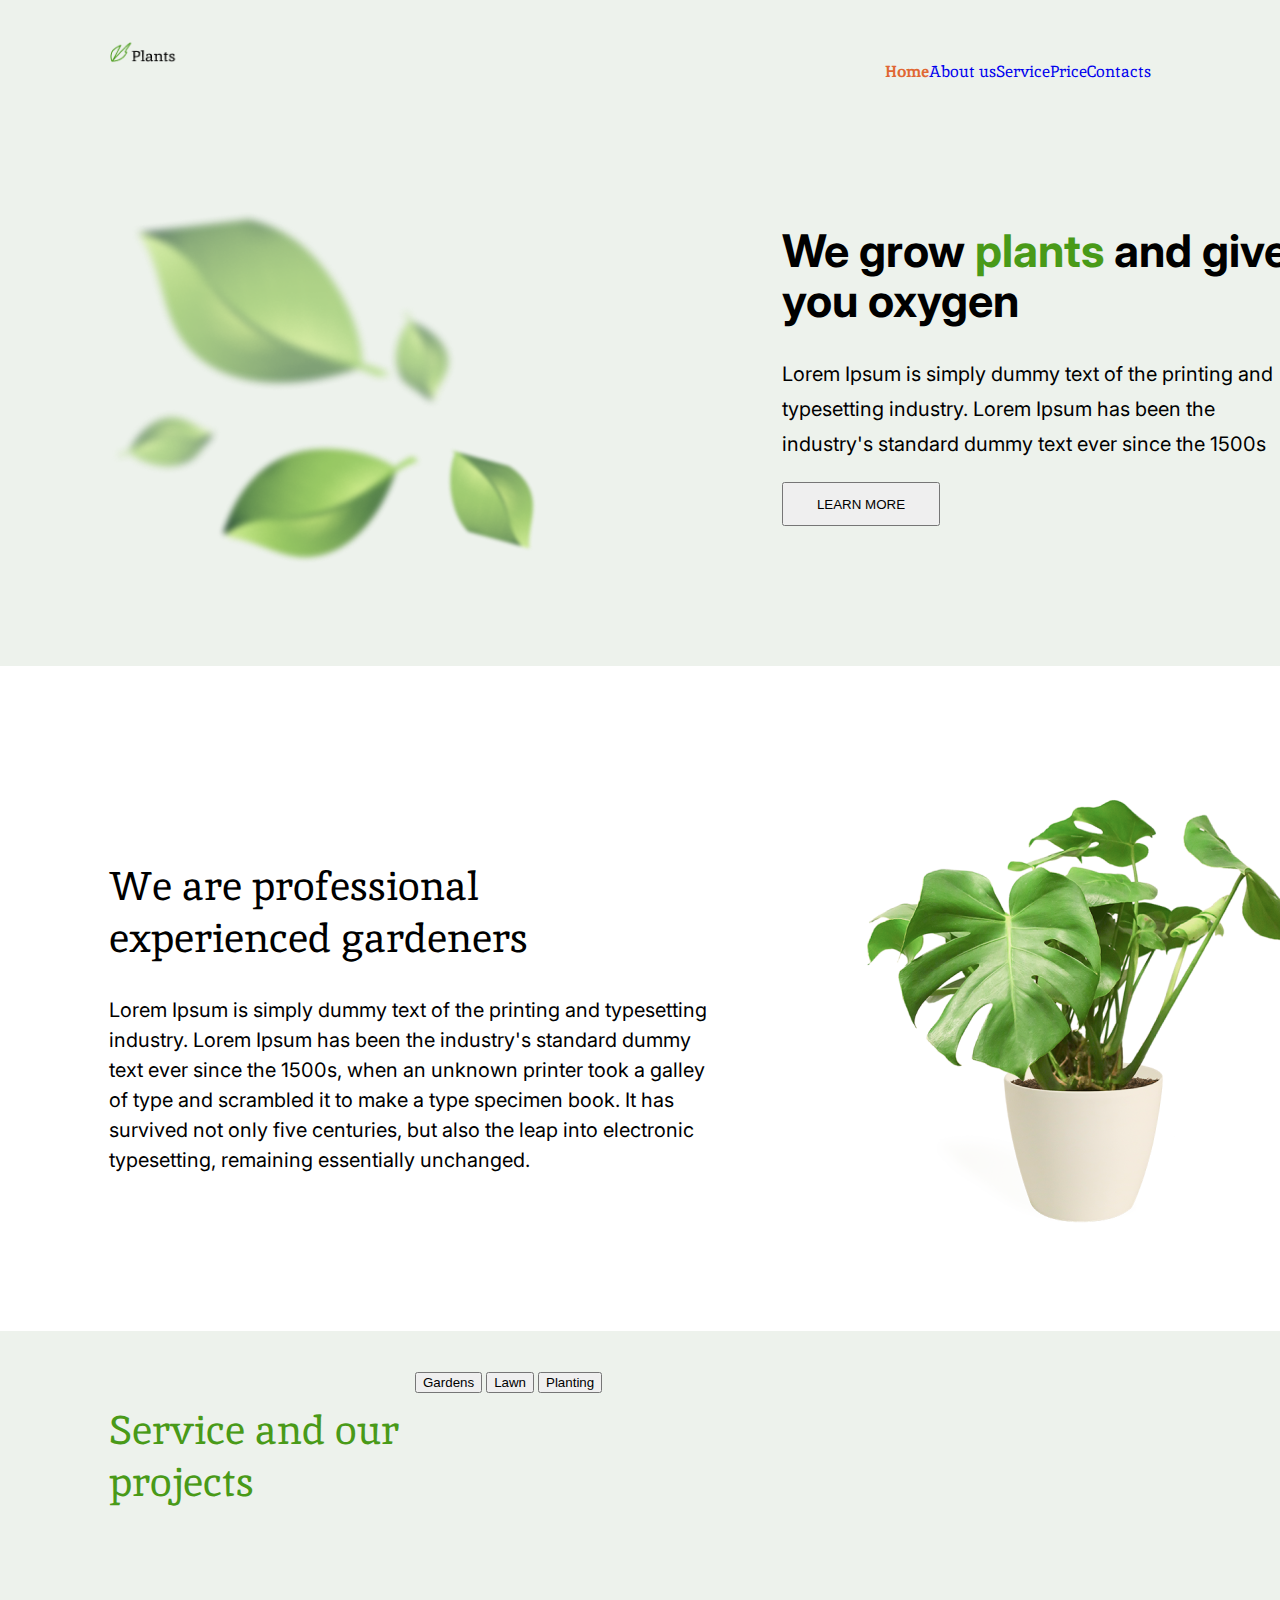
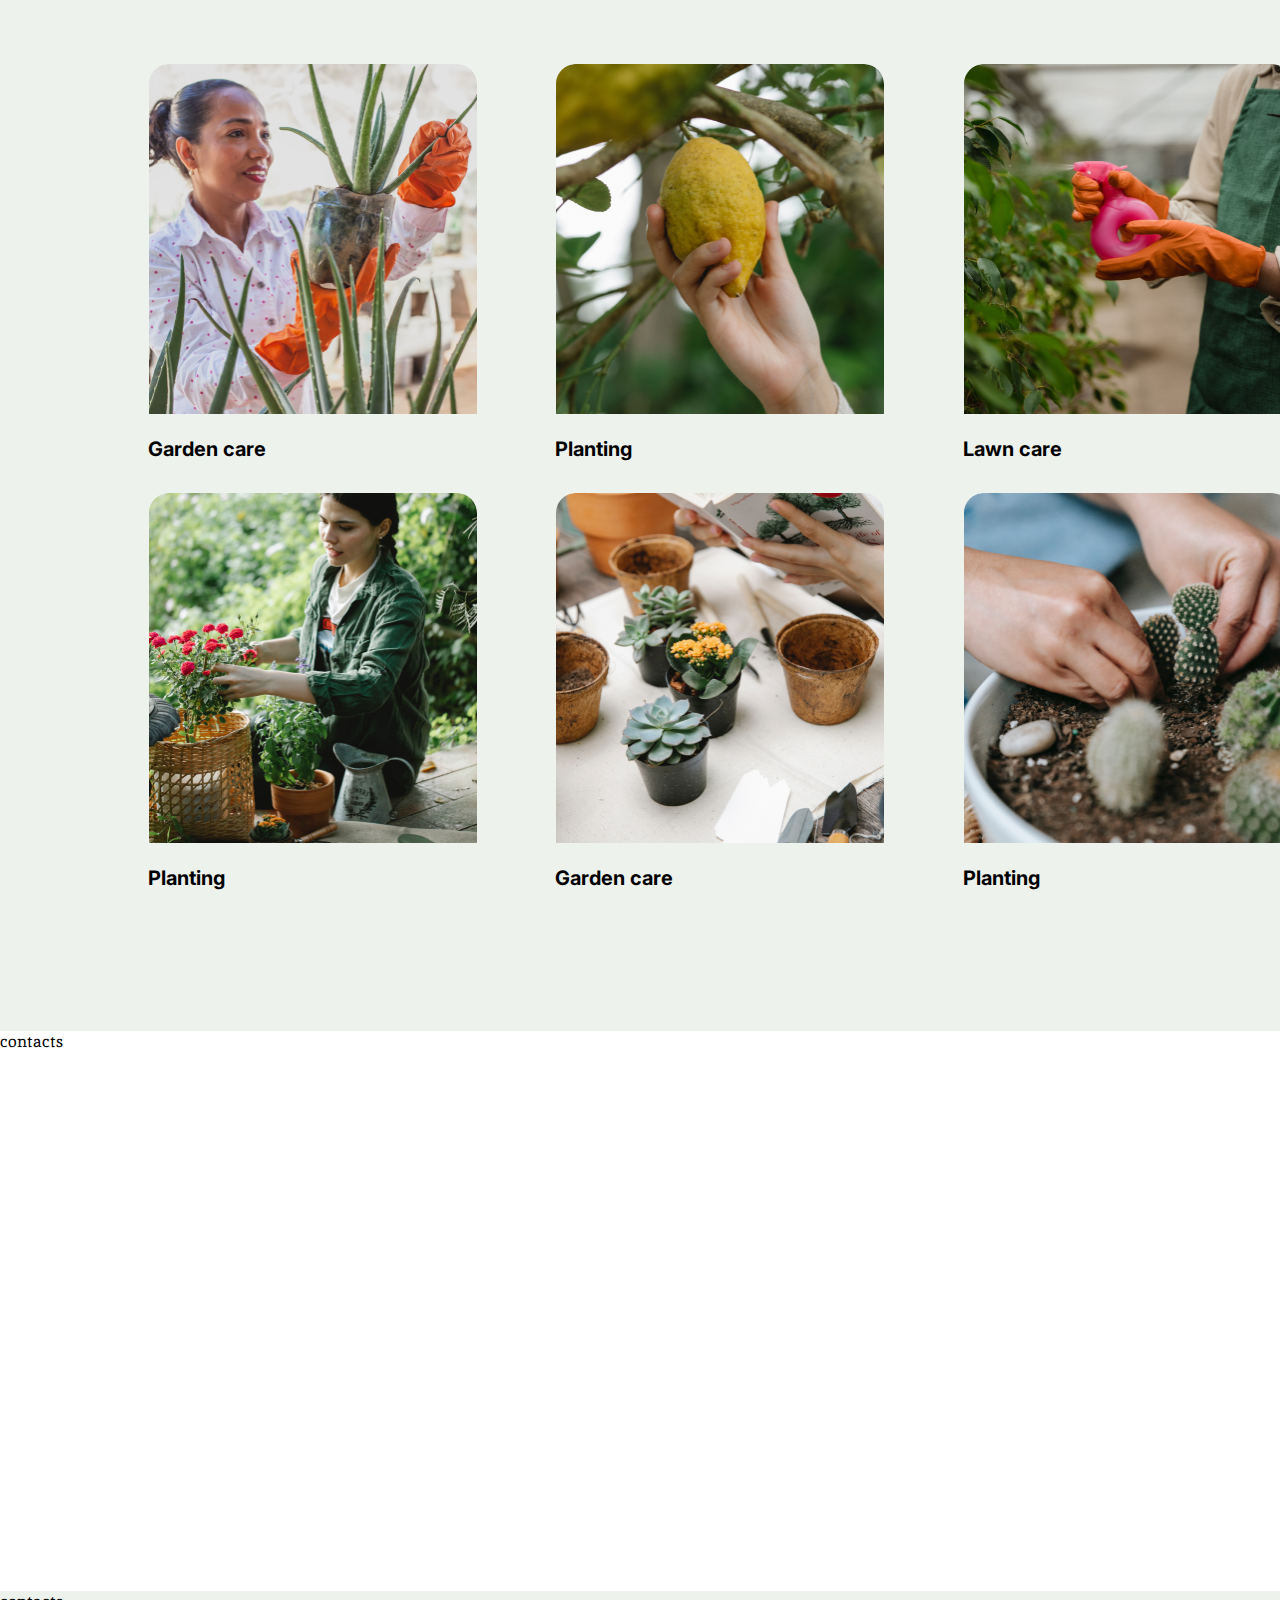
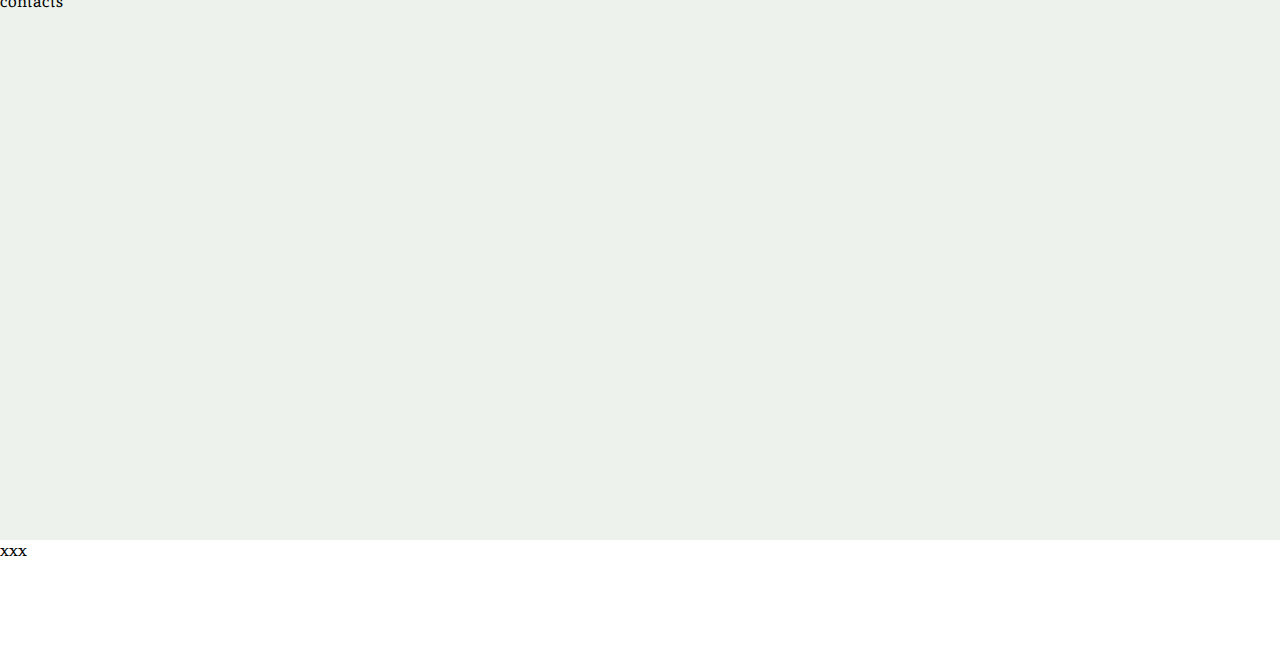
==== plants/index.html @ a38f8c38 "feat: nav-list, fix: about-text" ====
<!DOCTYPE html>
<html lang="en">
    <head>
        <meta charset="utf-8">
        <link rel="preconnect" href="https://fonts.googleapis.com">
        <link rel="preconnect" href="https://fonts.gstatic.com" crossorigin>
        <link href="https://fonts.googleapis.com/css2?family=Inika:wght@400;700&family=Inter:wght@100;400;700&display=swap" rel="stylesheet">
        <link rel="stylesheet" href="style.css" />
        <title>///</title>
    </head>
    <body>
            <header>
                <div class="navbar">
                    <img class="logo" src="img/logo.png">
                    <nav class="nav">
                        <ul class="nav-list">
                            <li class="nav-list-item"><a class="nav-link home" href="/">Home</a></li>
                            <li class="nav-list-item"><a class="nav-link" href="/">About us</a></li>
                            <li class="nav-list-item"><a class="nav-link" href="/">Service</a></li>
                            <li class="nav-list-item"><a class="nav-link" href="/">Price</a></li>
                            <li class="nav-list-item"><a class="nav-link" href="/">Contacts</a></li>
                        </ul>
                    </nav>
                </div>
            </header>
            <section class="welcome">
                <section class="welcome-inner-section">
                    <img class="leafs" src="img/leafs.png">
                    <section class="welcome-text-block">
                        <h1 class="welcome-title">We grow <span class="plants"> plants</span> and give you oxygen</h2>
                        <p class="welcome-text">Lorem Ipsum is simply dummy text of the printing and typesetting industry. 
                            Lorem Ipsum has been the industry's standard dummy text ever since the 1500s</p>
                        <button class="btn-learn-more">LEARN MORE</button>
                    </section>
                </section>
            </section>
            <section class="about">
                <section class="about-us-section">
                    <div class="about-us-text-section">
                        <h2 class="about-us-title">We are professional experienced gardeners</h2>
                        <p class="about-us-text">Lorem Ipsum is simply dummy text of the printing
                             and typesetting industry. Lorem Ipsum has been the industry's standard
                              dummy text ever since the 1500s, when an unknown printer took a galley
                               of type and scrambled it to make a type specimen book. It has survived
                                not only five centuries, but also the leap into electronic typesetting,
                                 remaining essentially unchanged. </p>
                    </div>
                    <img class="houseplant" src="img/houseplant.png">
                </section>
            </section>
            <section class="service">
                <div class="services-content">
                    <h2 class="services-title">Service and our projects</h2>
                    <div class="services-btns">
                        <button id="btn-garders">Gardens</button>
                        <button id="btn-lawn">Lawn</button>
                        <button id="btn-planting">Planting</button>

                    </div>
                </div>
                <div class="services">
                    <div class="service-item">
                        <img id="first" src="img/black-lady.png">
                        <h3 class="service-item-title">Garden care</h3>
                    </div>
                    <div class="service-item">
                        <img id="second" src="img/lemon.png">
                        <h3 class="service-item-title">Planting</h3>
                    </div>
                    <div class="service-item">
                        <img id="third" src="img/gloves.png">
                        <h3 class="service-item-title">Lawn care</h3>
                    </div>
                    <div class="service-item">
                        <img id="forth" src="img/green-shirt.png">
                        <h3 class="service-item-title">Planting</h3>
                    </div>
                    <div class="service-item">
                        <img id="fifth" src="img/pots.png">
                        <h3 class="service-item-title">Garden care</h3>
                    </div>
                    <div class="service-item">
                        <img id="sixth" src="img/arms.png">
                        <h3 class="service-item-title">Planting</h3>
                    </div>
                </div>
            </section>
            <section class="prices">
                contacts
            </section>
            <section class="contacts">
                contacts
            </section>
           
        <footer>xxx</footer>
    </body>
</html>
---- plants/style.css ----
html {
    font-family: Inika, Inter;
}

:root  {
    --green: #499A18;
    --orange: #E06733;
    --light-gray: #717171;
    --dark-grey: #636060;
    --Bg-section: #EDF2EC;
    --links-nav: #010201;
}

body {
    width: 1440px;
    height: 3870px;
    margin: auto;
    display: flex;
    flex-direction: column;
    
}

header {
    left: 0px;
    top: 0px;
    background-color: var(--Bg-section);
    
}

.navbar {
    width: 1220px;
    height: 50px;
    padding: 42px 110px;
    display: flex;
    justify-content: space-between;
}

.nav {
    width: 452px;
    height: 50px;
    display: flex;
    justify-content: space-between;
    margin: 0;
    padding: 0;;

}

.nav-list {
    list-style: none;
    display: inline-flex;
    justify-content: space-between;
    padding: 5px;
    margin: 2px;
    margin-block-start: 0px;
    margin-block-end: 0px;
}

.nav-list-item {
    display: inline;
}

.nav-link {
    font-family: 'Inika';
    font-style: normal;
    font-weight: 400;
    font-size: 16px;
    line-height: 50px;
    text-decoration: none;
}

.home {
    font-weight: 700;
    color: var(--orange);
}

.logo {
    width: 79.17px;
    height: 21.04px;
}

.welcome {
    height: 532px;
    width: 1440px;
    background-color: var(--Bg-section);
}

.welcome-inner-section {
    width: 1222px;
    height: 407.36px;
    padding: 62px 109px ;
    display: flex;
    justify-content: space-between ;
}

.leafs {
    width: 448.8px;
    height: 407.36px;
}

.welcome-text-block {
    width: 549px;
    height: 340px;
}

.welcome-title {
    width: 549px;
    height: 101px;

    font-family: 'Inter';
    font-style: normal;
    font-weight: 700;
    font-size: 45px;
    line-height: 50px;
}

.btn-learn-more {
    width: 158px;
    height: 44px;
}

.welcome-text {
    width: 525.44px;
    height: 105px;

    font-family: 'Inter';
    font-style: normal;
    font-weight: 400;
    font-size: 20px;
    line-height: 35px;
}

.plants {
    color: var(--green);
}

.about {
    background-color: #FFFFFF;
    width: 1440px;
    height: 666px;
}

.about-us-section {
    width: 1222px;
    height: 479px;
    padding: 93px 109px;
    display: flex;
    justify-content: space-between;
}

.about-us-text-section {
    width: 605px;
    height: 350px;
    padding: 68px 0 0;
}

.about-us-title {
    width: 463px;
    height: 102px;
    font-weight: 400;
    font-size: 40px;
    line-height: 52px;
}

.about-us-text {
    
    width: 605px;
    height: 208px;
    
    font-family: 'Inter';
    font-style: normal;
    font-weight: 400;
    font-size: 20px;
    line-height: 30px;
}

.houseplant {
    width: 464px;
    height: 479px;
}
.service {
    width: 1440px;
    height: 1300px;
    background-color: var(--Bg-section); 
    display: flex;
    flex-direction: column;
}

.services-content {
    width: 1007px;
    height: 94px;
    padding: 40px 432px 90px 109px;
    display: flex;
}

.services-title {
    width: 306px;
    height: 94px;
    
    font-family: 'Inika';
    font-style: normal;
    font-weight: 400;
    font-size: 40px;
    line-height: 52px;
    color: var(--green);
    
}

.services-btns {
    width: 559px;
    height: 50px;
}

.services {
    width: 1222px;
    height: 955px;
    padding: 109px;
    display: flex;
    flex-wrap: wrap;
    justify-content: space-around;
}

.service-item-title {
    font-family: 'Inter';
    font-style: normal;
    font-weight: 700;
    font-size: 20px;
    line-height: 20px;
}

#first {
    width: 329px;
    height: 350px;
    
    border-radius: 20px 20px 0px 0px;
}

#second {
    width: 329px;
    height: 350px;

    border-radius: 20px 20px 0px 0px;
}
#third {
    width: 329px;
    height: 350px;

    border-radius: 20px 20px 0px 0px;
}

#forth {
    width: 329px;
    height: 350px;
    
    border-radius: 20px 20px 0px 0px;
}

#fifth {
    width: 329px;
    height: 350px;
    
    border-radius: 20px 20px 0px 0px;
}

#sixth {
    width: 329px;
    height: 350px;
    
    border-radius: 20px 20px 0px 0px;
}


.prices {
    height: 560px;
    background-color: #FFFFFF;
}

.contacts {
    height: 550px;
    background-color: var(--Bg-section);
}

footer {
    height: 130px;
    background-color: #FFFFFF;
}
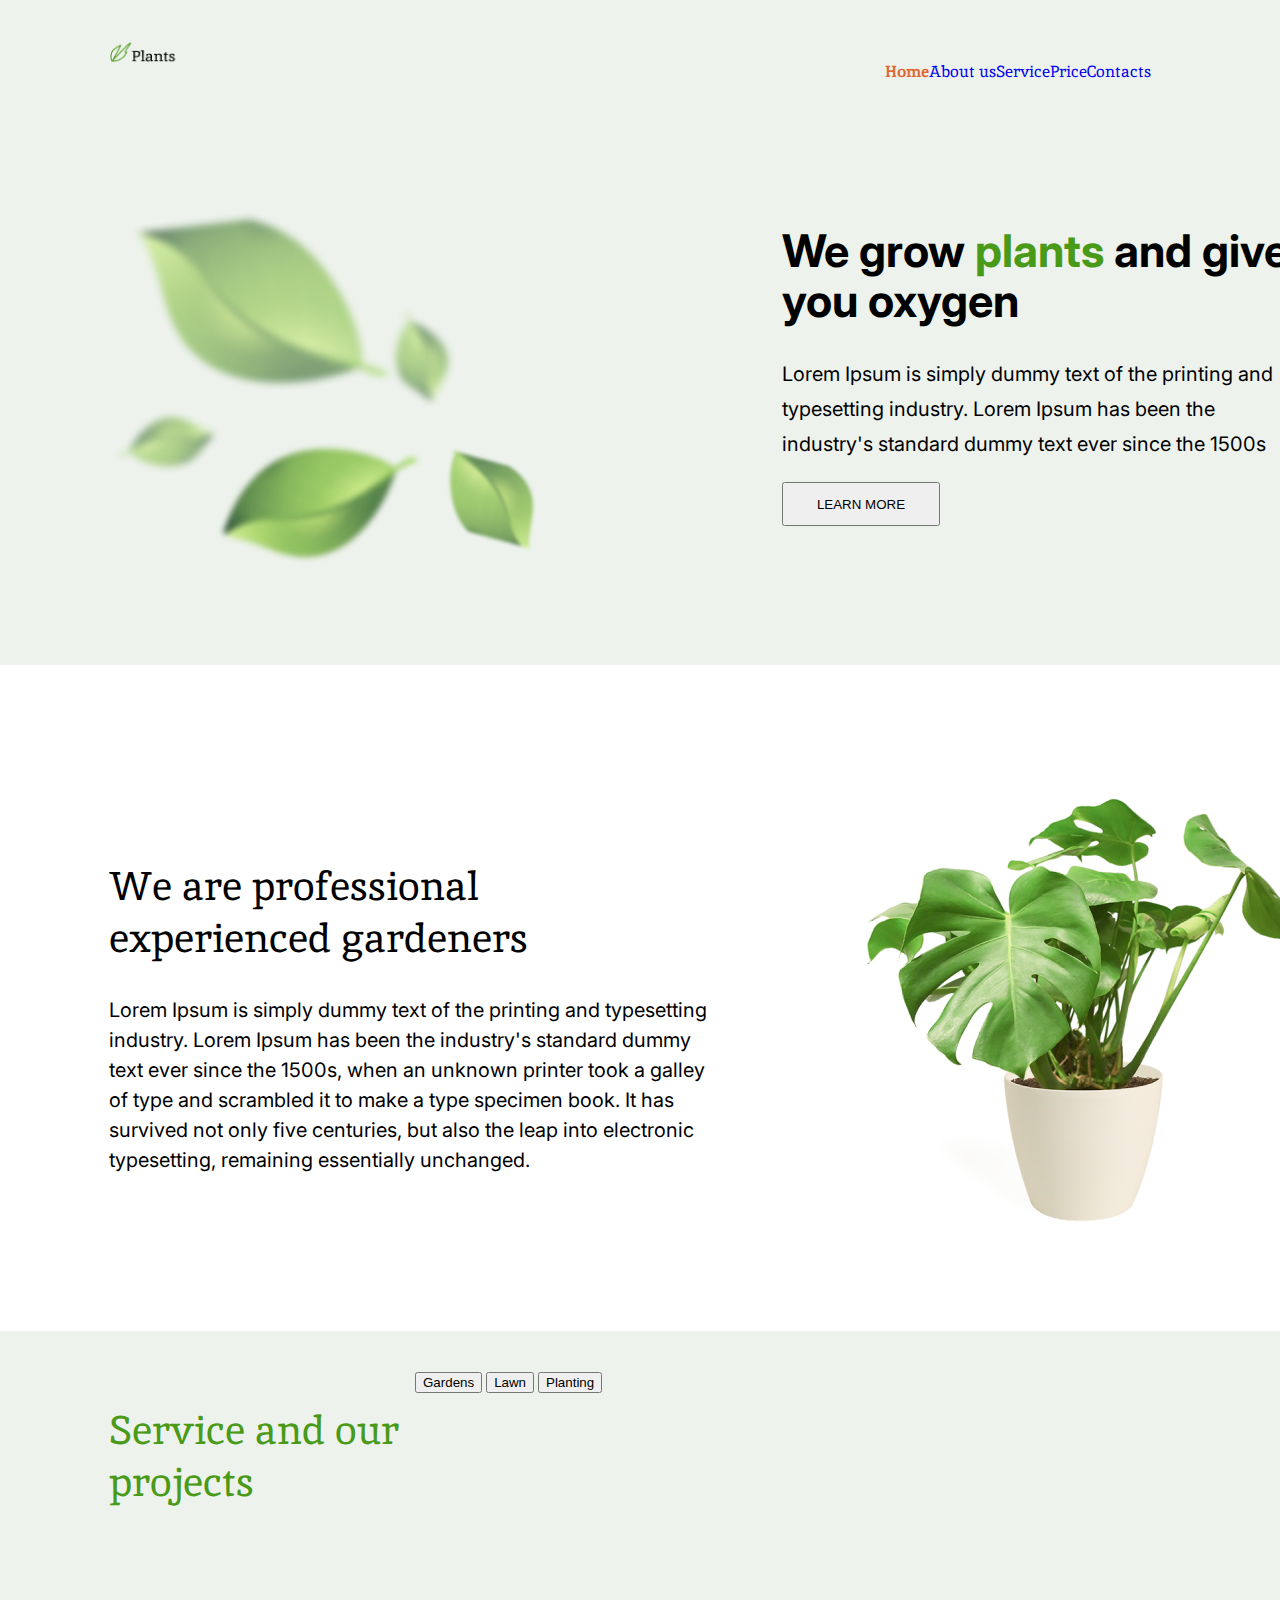
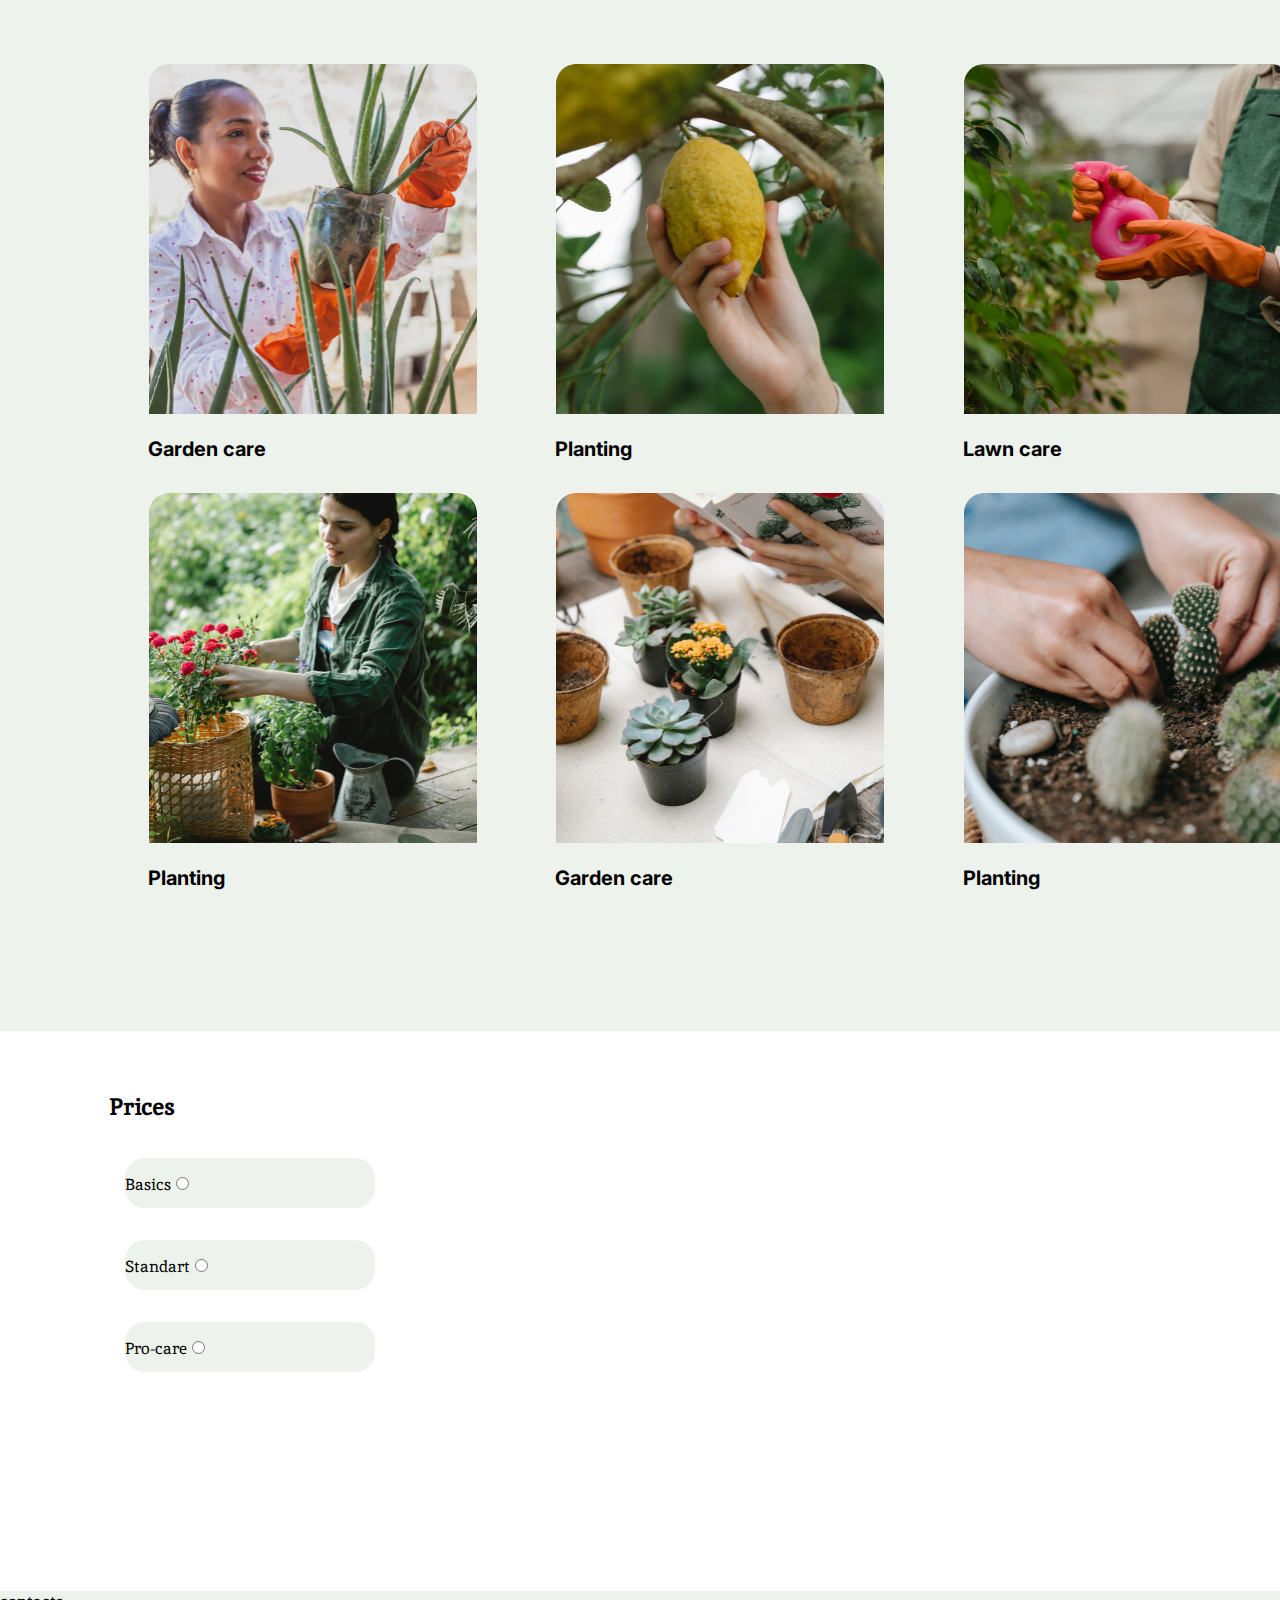
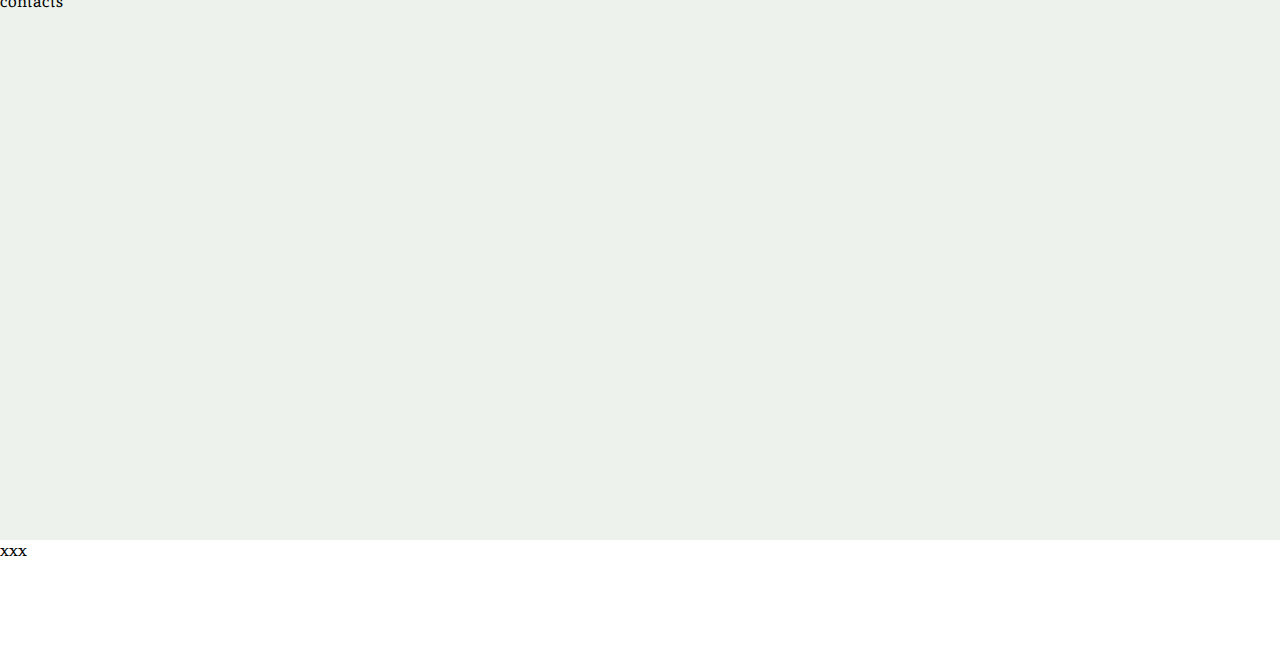
==== commit 15fc23e9: "feat: prices, fix: fonts and other" ====
--- a/plants/index.html
+++ b/plants/index.html
@@ -86,7 +86,26 @@
                 </div>
             </section>
             <section class="prices">
-                contacts
+                <div class="prices-wrapper">
+                    <div class="prices-big">
+                        <h2 class="prices-middle">Prices</h2>
+                        <div class="prices-small">
+                            <form action="/" class="prices-form">
+                                <div class="form-item">
+                                    <p>Basics<input type="radio" name="price" value="basics" id="basics"></p>
+                                </div>
+                                <div class="form-item">
+                                    <p>Standart<input type="radio" name="price" value="standart" id="standart"></p>
+                                </div>
+                                <div class="form-item">
+                                    <p>Pro-care<input type="radio" name="price" value="pro" id="pro-care"></p>
+                                </div>
+                            </form>
+
+                        </div>
+                    </div>
+
+                </div>
             </section>
             <section class="contacts">
                 contacts
--- a/plants/style.css
+++ b/plants/style.css
@@ -274,6 +274,54 @@
     background-color: #FFFFFF;
 }
 
+.prices-wrapper {
+    width: 1222px;
+    height: 405px;
+    padding: 40px 109px 115px 109px;
+}
+
+.prices-radio-section {
+    width: 332px;
+    height: 391.01px;
+}
+
+.prices-radio-box {
+    width: 332px;
+    height: 282.01px;
+    border: 1px solid #E3E1D5;
+    border-radius: 20px;
+}
+
+.prices-form {
+    display: flex;
+    flex-direction: column;
+    width: 250px;
+    height: 214.01px;
+}
+
+/*#standart, #pro-care, #basics {
+    width: 250px;
+    height: 50px;
+}*/
+
+.form-item {
+    width: 250px;
+    height: 50px;
+    background-color: var(--Bg-section);
+    border: 2px #EDF2EC;
+    border-radius: 20px;
+    margin: 16px;
+}
+
+.prices-title {
+    font-family: 'Inter';
+    font-style: normal;
+    font-weight: 700;
+    font-size: 40px;
+    line-height: 48px;
+    color: #000000;
+}
+
 .contacts {
     height: 550px;
     background-color: var(--Bg-section);
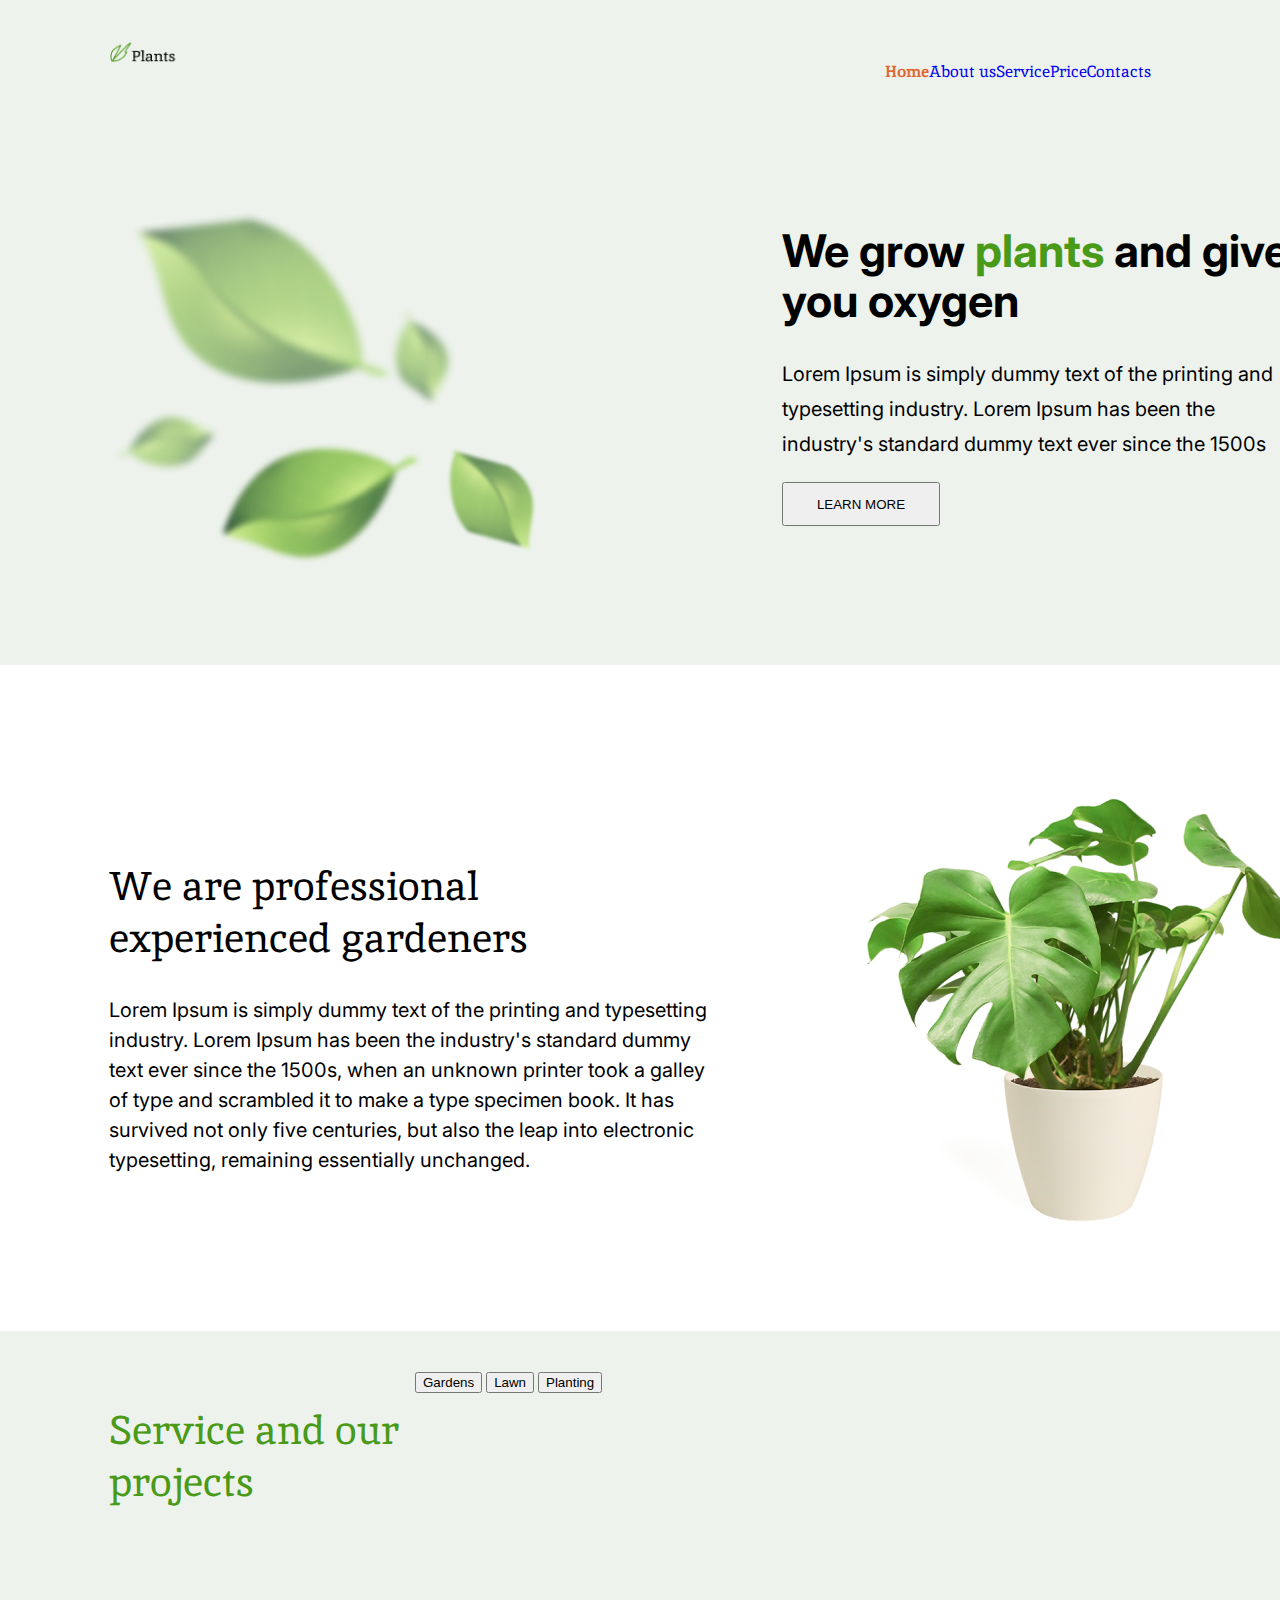
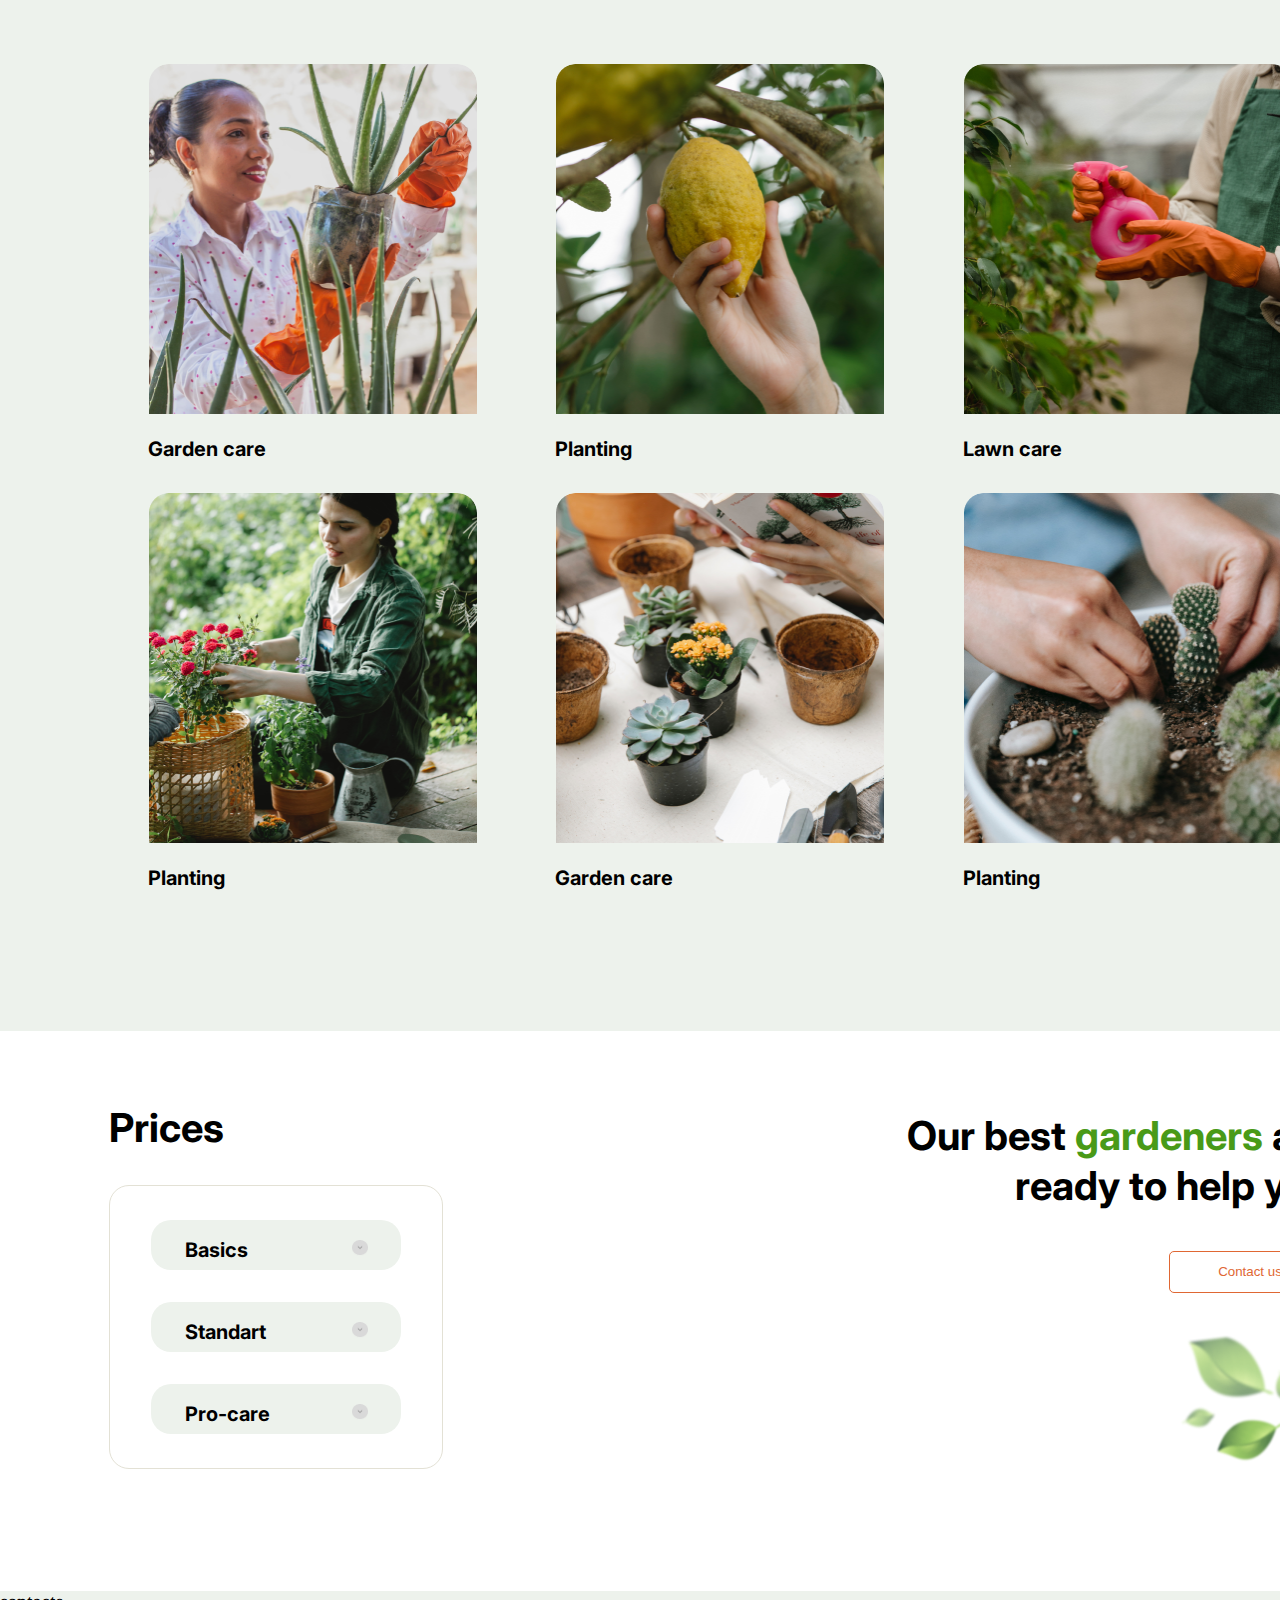
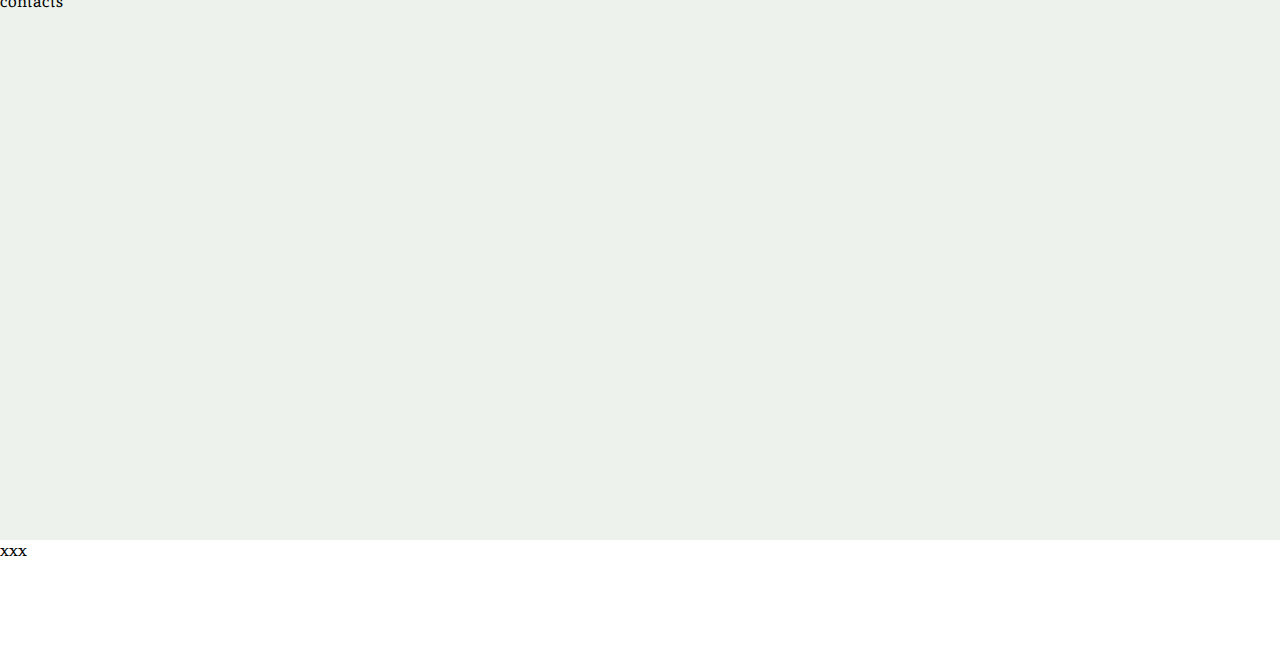
==== commit e37d987f: "feat-fix: prices" ====
--- a/plants/index.html
+++ b/plants/index.html
@@ -87,24 +87,31 @@
             </section>
             <section class="prices">
                 <div class="prices-wrapper">
-                    <div class="prices-big">
-                        <h2 class="prices-middle">Prices</h2>
-                        <div class="prices-small">
-                            <form action="/" class="prices-form">
-                                <div class="form-item">
-                                    <p>Basics<input type="radio" name="price" value="basics" id="basics"></p>
+                    <div class="prices-first">
+                        <h2 class="prices-title">Prices</h2>
+                        <div class="prices-middle">
+                            <div class="prices-accordion">
+                                <div class="accordion-item">
+                                    <p class="acc-item-title">Basics</p>
+                                    <img class="acc-dot" src="img/accordion_btn.png">
                                 </div>
-                                <div class="form-item">
-                                    <p>Standart<input type="radio" name="price" value="standart" id="standart"></p>
+                                <div class="accordion-item">
+                                    <p class="acc-item-title">Standart</p>
+                                    <img class="acc-dot" src="img/accordion_btn.png">
                                 </div>
-                                <div class="form-item">
-                                    <p>Pro-care<input type="radio" name="price" value="pro" id="pro-care"></p>
+                                <div class="accordion-item">
+                                    <p class="acc-item-title">Pro-care</p>
+                                    <img class="acc-dot" src="img/accordion_btn.png">
                                 </div>
-                            </form>
+                            </div>
 
                         </div>
                     </div>
-
+                    <div class="prices-second">
+                        <h3 class="prices-second-title">Our best <span class="gardeners">gardeners</span> are ready to help you</h3>
+                        <button class="btn-contact-us">Contact us</button>
+                        <img class="leaves-prices" src="img/leafs.png">
+                    </div>
                 </div>
             </section>
             <section class="contacts">
--- a/plants/style.css
+++ b/plants/style.css
@@ -24,7 +24,6 @@
     left: 0px;
     top: 0px;
     background-color: var(--Bg-section);
-    
 }
 
 .navbar {
@@ -278,48 +277,108 @@
     width: 1222px;
     height: 405px;
     padding: 40px 109px 115px 109px;
-}
-
-.prices-radio-section {
+    display: flex;
+    justify-content: space-between;
+}
+
+.prices-first {
     width: 332px;
     height: 391.01px;
 }
 
-.prices-radio-box {
+.prices-title {
+    font-family: 'Inter';
+    font-style: normal;
+    font-weight: 700;
+    font-size: 40px;
+    line-height: 48px;
+    color: #000000;
+}
+
+.prices-middle {
     width: 332px;
     height: 282.01px;
     border: 1px solid #E3E1D5;
     border-radius: 20px;
-}
-
-.prices-form {
-    display: flex;
-    flex-direction: column;
+    display: flex;
+    justify-content: center;
+    align-items: center;
+}
+
+.prices-accordion {
     width: 250px;
     height: 214.01px;
-}
-
-/*#standart, #pro-care, #basics {
-    width: 250px;
-    height: 50px;
-}*/
-
-.form-item {
+    display: flex;
+    flex-direction: column;
+    justify-content: space-between;
+}
+
+
+.accordion-item {
     width: 250px;
     height: 50px;
     background-color: var(--Bg-section);
     border: 2px #EDF2EC;
     border-radius: 20px;
-    margin: 16px;
-}
-
-.prices-title {
+    display: flex;
+    justify-content: space-around
+    
+}
+
+.acc-item-title {
+    width: 100px;
+    height: 18px;
+
+    font-family: 'Inter';
+    font-weight: 700;
+    font-size: 20px;
+    line-height: 20px;
+    
+}
+
+.acc-dot {
+    width: 16px;
+    height: 16px;
+    padding-top: 8%;
+}
+
+.prices-second {
+    width: 452px;
+    display: flex;
+    flex-direction: column;
+    align-items: end;
+}
+
+.prices-second-title {
+    width: 452px;
+    height: 103px;
     font-family: 'Inter';
     font-style: normal;
     font-weight: 700;
     font-size: 40px;
-    line-height: 48px;
-    color: #000000;
+    line-height: 50px;
+    text-align: end;
+}
+
+.gardeners {
+    color: var(--green);
+}
+
+.btn-contact-us {
+    width: 162px;
+    height: 50px;
+    border: 1px solid var(--orange);
+    border-radius: 5px;
+    background-color: #fff;
+    color: var(--orange);
+    margin-bottom: 18px;
+}
+
+.leaves-prices {
+    width: 152px;
+    height: 175px;
+    align-self:flex-end;
+    margin-top: 18px;
 }
 
 .contacts {
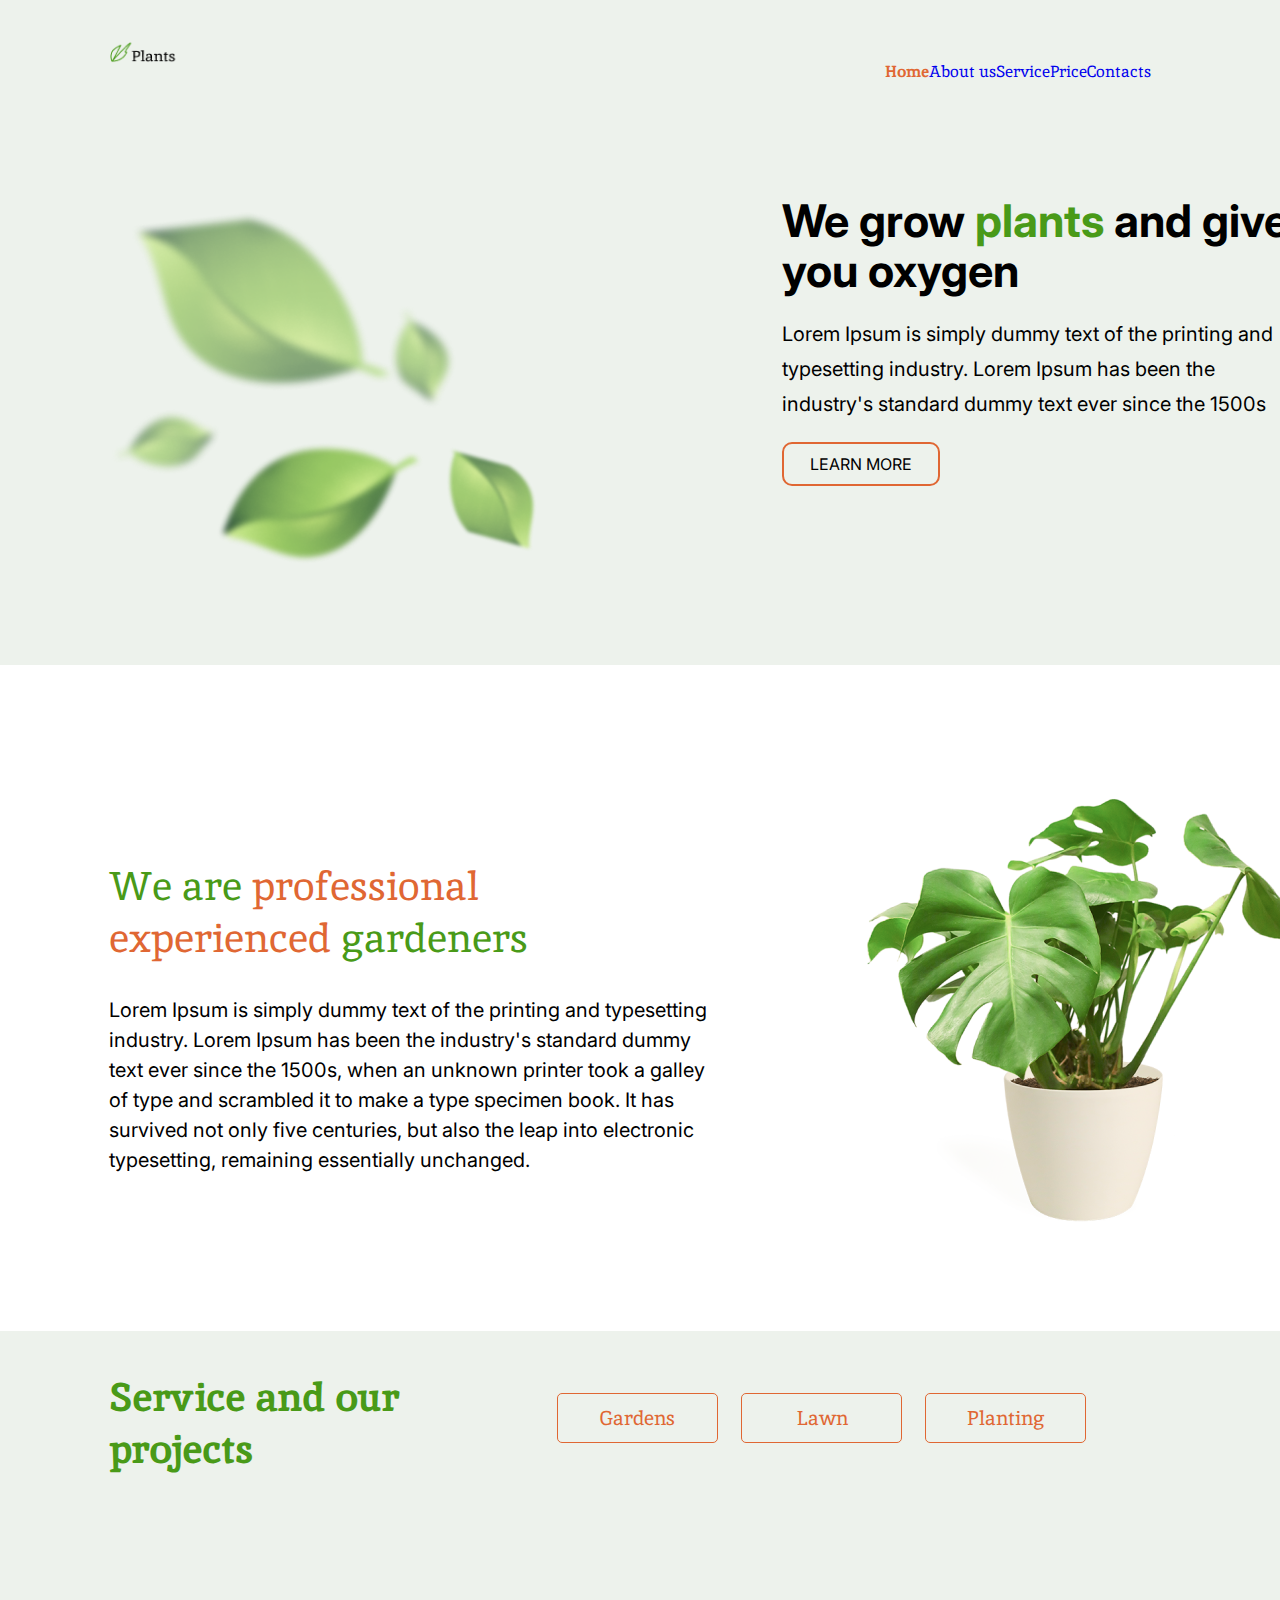
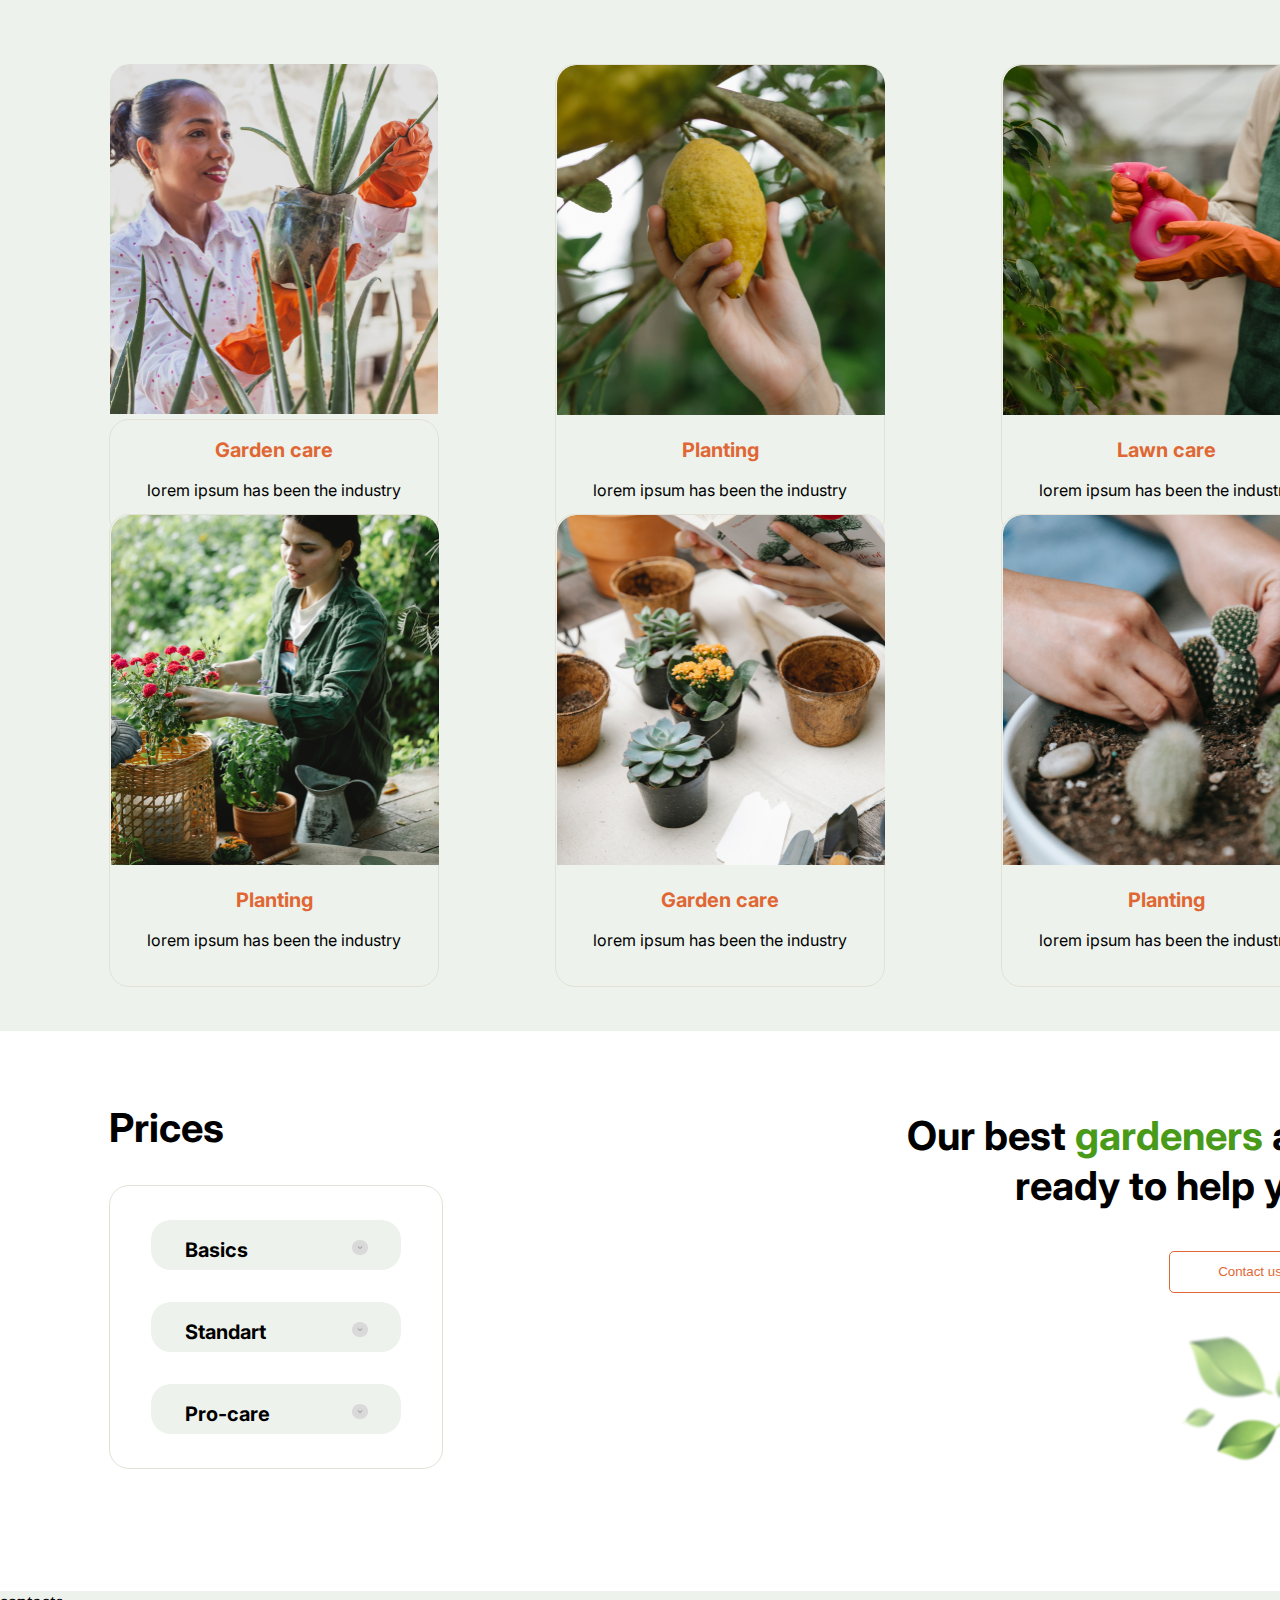
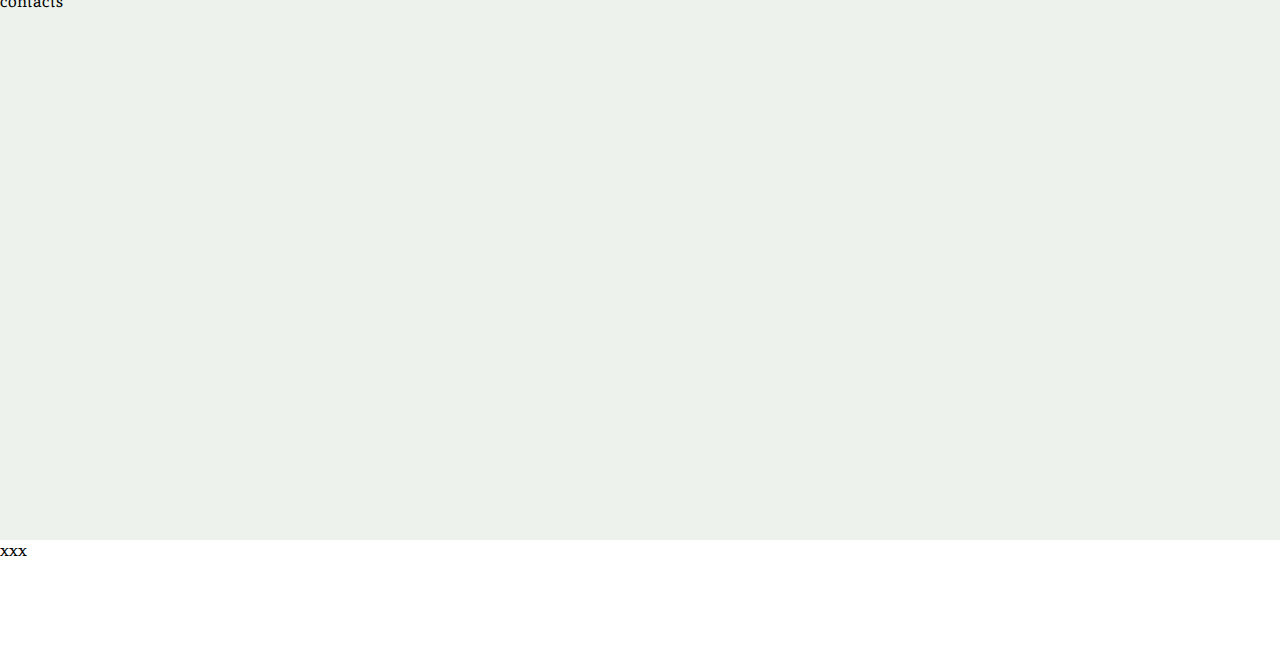
==== commit 70c8e4a9: "blocks, prices" ====
--- a/plants/index.html
+++ b/plants/index.html
@@ -37,7 +37,7 @@
             <section class="about">
                 <section class="about-us-section">
                     <div class="about-us-text-section">
-                        <h2 class="about-us-title">We are professional experienced gardeners</h2>
+                        <h2 class="about-us-title">We are <span class="prof-gard">professional experienced</span> gardeners</h2>
                         <p class="about-us-text">Lorem Ipsum is simply dummy text of the printing
                              and typesetting industry. Lorem Ipsum has been the industry's standard
                               dummy text ever since the 1500s, when an unknown printer took a galley
@@ -51,37 +51,55 @@
             <section class="service">
                 <div class="services-content">
                     <h2 class="services-title">Service and our projects</h2>
-                    <div class="services-btns">
-                        <button id="btn-garders">Gardens</button>
-                        <button id="btn-lawn">Lawn</button>
-                        <button id="btn-planting">Planting</button>
+                    <div class="services-buttons">
+                        <button class="services-btn">Gardens</button>
+                        <button class="services-btn">Lawn</button>
+                        <button class="services-btn">Planting</button>
 
                     </div>
                 </div>
                 <div class="services">
                     <div class="service-item">
-                        <img id="first" src="img/black-lady.png">
+                        <img class="services-photo" src="img/black-lady.png">
+                        <div class="service-item-text-block">
                         <h3 class="service-item-title">Garden care</h3>
+                        <p class="service-item-text">lorem ipsum has been the industry</p>
+                        </div>
                     </div>
                     <div class="service-item">
-                        <img id="second" src="img/lemon.png">
+                        <div class="service-item-text-block">
+                        <img class="services-photo" src="img/lemon.png">
                         <h3 class="service-item-title">Planting</h3>
+                        <p class="service-item-text">lorem ipsum has been the industry</p>
+                        </div>
                     </div>
                     <div class="service-item">
-                        <img id="third" src="img/gloves.png">
+                        <div class="service-item-text-block">
+                        <img class="services-photo" src="img/gloves.png">
                         <h3 class="service-item-title">Lawn care</h3>
+                        <p class="service-item-text">lorem ipsum has been the industry</p>
+                        </div>
                     </div>
                     <div class="service-item">
-                        <img id="forth" src="img/green-shirt.png">
+                        <div class="service-item-text-block">
+                        <img class="services-photo" src="img/green-shirt.png">
                         <h3 class="service-item-title">Planting</h3>
+                        <p class="service-item-text">lorem ipsum has been the industry</p>
+                        </div>
                     </div>
                     <div class="service-item">
-                        <img id="fifth" src="img/pots.png">
+                        <div class="service-item-text-block">
+                        <img class="services-photo" src="img/pots.png">
                         <h3 class="service-item-title">Garden care</h3>
+                        <p class="service-item-text">lorem ipsum has been the industry</p>
+                        </div>
                     </div>
                     <div class="service-item">
-                        <img id="sixth" src="img/arms.png">
+                        <div class="service-item-text-block">
+                        <img class="services-photo" src="img/arms.png">
                         <h3 class="service-item-title">Planting</h3>
+                        <p class="service-item-text">lorem ipsum has been the industry</p>
+                        </div>
                     </div>
                 </div>
             </section>
--- a/plants/style.css
+++ b/plants/style.css
@@ -7,8 +7,9 @@
     --orange: #E06733;
     --light-gray: #717171;
     --dark-grey: #636060;
-    --Bg-section: #EDF2EC;
+    --Bg-section: #EDF2EC; 
     --links-nav: #010201;
+    --border-gray: #E3E1D5;
 }
 
 body {
@@ -19,7 +20,7 @@
     flex-direction: column;
     
 }
-
+/********************HEADER************/
 header {
     left: 0px;
     top: 0px;
@@ -77,6 +78,7 @@
     height: 21.04px;
 }
 
+/********************WELCOME************/
 .welcome {
     height: 532px;
     width: 1440px;
@@ -110,11 +112,21 @@
     font-weight: 700;
     font-size: 45px;
     line-height: 50px;
+    margin-block-end: 0;
+    margin-block-start: 0;
 }
 
 .btn-learn-more {
     width: 158px;
     height: 44px;
+    color: #000000;
+    background: var(--Bg-section);
+    border: 2px solid var(--orange);
+    border-radius: 10px;
+
+    font-family: 'Inter';
+    font-size: 16px;
+    line-height: 20px;
 }
 
 .welcome-text {
@@ -131,7 +143,7 @@
 .plants {
     color: var(--green);
 }
-
+/********************ABOUT************/
 .about {
     background-color: #FFFFFF;
     width: 1440px;
@@ -158,6 +170,11 @@
     font-weight: 400;
     font-size: 40px;
     line-height: 52px;
+    color: var(--green);
+}
+
+.prof-gard {
+    color: var(--orange);
 }
 
 .about-us-text {
@@ -176,6 +193,8 @@
     width: 464px;
     height: 479px;
 }
+
+/********************SERVICES************/
 .service {
     width: 1440px;
     height: 1300px;
@@ -189,6 +208,8 @@
     height: 94px;
     padding: 40px 432px 90px 109px;
     display: flex;
+    justify-content: space-between;
+    align-items: center;
 }
 
 .services-title {
@@ -196,17 +217,32 @@
     height: 94px;
     
     font-family: 'Inika';
-    font-style: normal;
-    font-weight: 400;
     font-size: 40px;
     line-height: 52px;
     color: var(--green);
     
 }
 
-.services-btns {
+.services-buttons {
     width: 559px;
     height: 50px;
+}
+
+.services-btn {
+    width: 161px;
+    height: 50px;
+    margin-right: 19px;
+
+    font-family: 'Inika';
+    font-size: 20px;
+    line-height: 26px;
+    
+    color: var(--orange);
+    background: var(--Bg-section);
+
+    border: 1px solid var(--orange);
+    border-radius: 5px;
+    
 }
 
 .services {
@@ -215,59 +251,46 @@
     padding: 109px;
     display: flex;
     flex-wrap: wrap;
-    justify-content: space-around;
+    justify-content: space-between;
+}
+
+.service-item {
+    width: 330px;
+    height: 450px;
+} 
+
+.service-item-text-block {
+    border: 1px solid var(--border-gray);
+    border-radius: 20px;
 }
 
 .service-item-title {
     font-family: 'Inter';
-    font-style: normal;
     font-weight: 700;
     font-size: 20px;
     line-height: 20px;
-}
-
-#first {
+    color: var(--orange);
+    text-align: center;
+}
+
+.service-item-text {
+    text-align: center;
+    
+    font-family: 'Inter';
+    font-size: 16px;
+    line-height: 20px;
+    margin-bottom: 36px;
+}
+
+.services-photo {
     width: 329px;
     height: 350px;
     
     border-radius: 20px 20px 0px 0px;
 }
 
-#second {
-    width: 329px;
-    height: 350px;
-
-    border-radius: 20px 20px 0px 0px;
-}
-#third {
-    width: 329px;
-    height: 350px;
-
-    border-radius: 20px 20px 0px 0px;
-}
-
-#forth {
-    width: 329px;
-    height: 350px;
-    
-    border-radius: 20px 20px 0px 0px;
-}
-
-#fifth {
-    width: 329px;
-    height: 350px;
-    
-    border-radius: 20px 20px 0px 0px;
-}
-
-#sixth {
-    width: 329px;
-    height: 350px;
-    
-    border-radius: 20px 20px 0px 0px;
-}
-
-
+
+/********************PRICES************/
 .prices {
     height: 560px;
     background-color: #FFFFFF;
@@ -377,15 +400,16 @@
 .leaves-prices {
     width: 152px;
     height: 175px;
-    align-self:flex-end;
     margin-top: 18px;
 }
 
+/********************CONTACTS************/
 .contacts {
     height: 550px;
     background-color: var(--Bg-section);
 }
 
+/********************FOOTER************/
 footer {
     height: 130px;
     background-color: #FFFFFF;
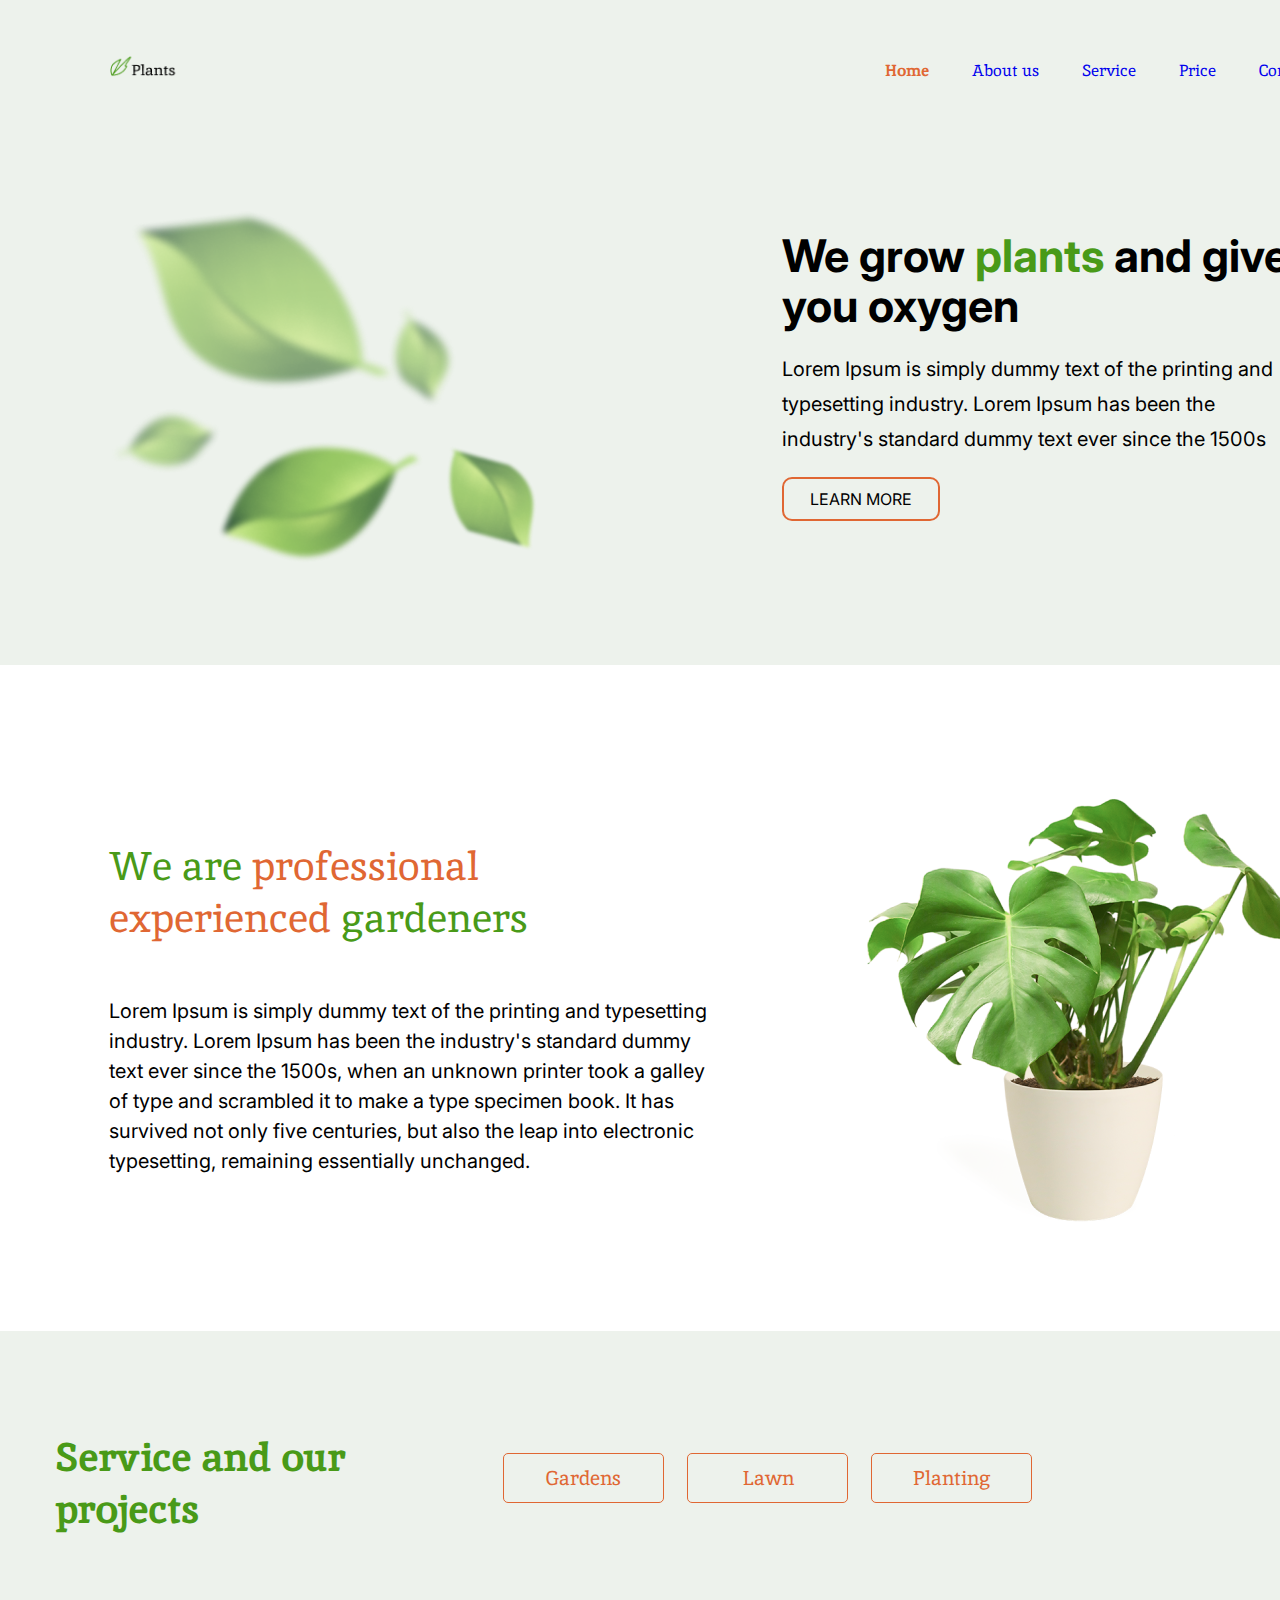
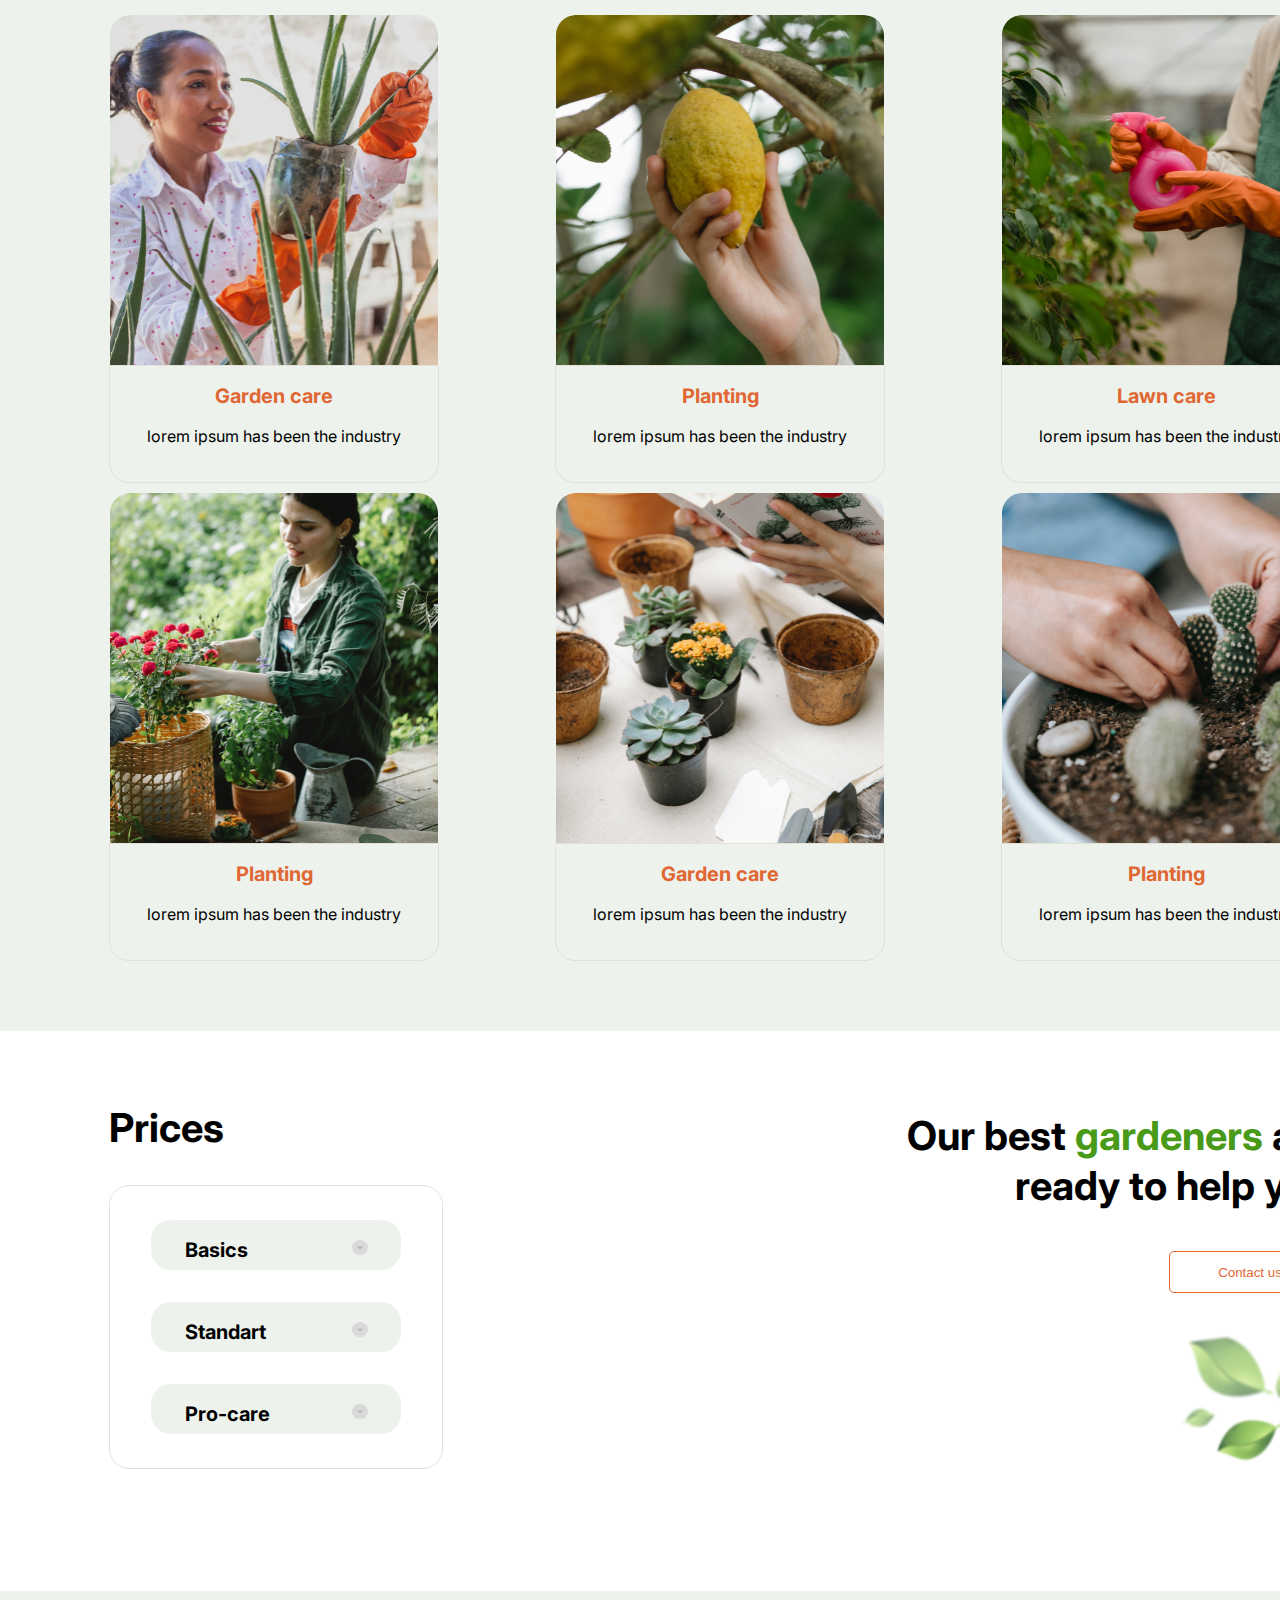
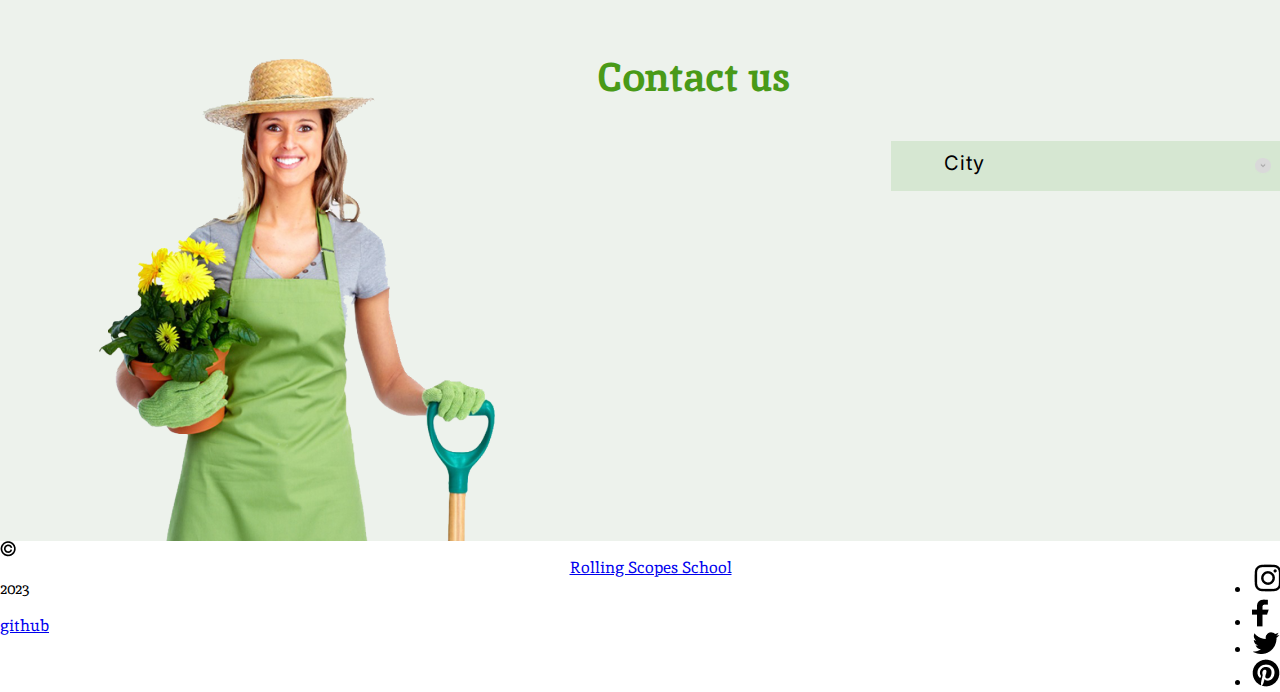
==== commit b060f4a8: "fix: positions - header, contacts, footer blocks" ====
--- a/plants/index.html
+++ b/plants/index.html
@@ -14,128 +14,149 @@
                     <img class="logo" src="img/logo.png">
                     <nav class="nav">
                         <ul class="nav-list">
-                            <li class="nav-list-item"><a class="nav-link home" href="/">Home</a></li>
-                            <li class="nav-list-item"><a class="nav-link" href="/">About us</a></li>
-                            <li class="nav-list-item"><a class="nav-link" href="/">Service</a></li>
-                            <li class="nav-list-item"><a class="nav-link" href="/">Price</a></li>
-                            <li class="nav-list-item"><a class="nav-link" href="/">Contacts</a></li>
+                            <li class="nav-list-item"><a class="nav-link current-page" href="#home">Home</a></li>
+                            <li class="nav-list-item"><a class="nav-link" href="#about">About us</a></li>
+                            <li class="nav-list-item"><a class="nav-link" href="#services">Service</a></li>
+                            <li class="nav-list-item"><a class="nav-link" href="#prices">Price</a></li>
+                            <li class="nav-list-item"><a class="nav-link" href="#contacts">Contacts</a></li>
                         </ul>
                     </nav>
                 </div>
             </header>
-            <section class="welcome">
-                <section class="welcome-inner-section">
-                    <img class="leafs" src="img/leafs.png">
-                    <section class="welcome-text-block">
-                        <h1 class="welcome-title">We grow <span class="plants"> plants</span> and give you oxygen</h2>
-                        <p class="welcome-text">Lorem Ipsum is simply dummy text of the printing and typesetting industry. 
-                            Lorem Ipsum has been the industry's standard dummy text ever since the 1500s</p>
-                        <button class="btn-learn-more">LEARN MORE</button>
+            <main class="main">
+                <section class="welcome" id="home">
+                    <section class="welcome-inner-section">
+                        <img class="leafs" src="img/leafs.png">
+                        <section class="welcome-text-block">
+                            <h1 class="welcome-title">We grow <span class="plants"> plants</span> and give you oxygen</h2>
+                            <p class="welcome-text">Lorem Ipsum is simply dummy text of the printing and typesetting industry. 
+                                Lorem Ipsum has been the industry's standard dummy text ever since the 1500s</p>
+                            <button class="btn-learn-more">LEARN MORE</button>
+                        </section>
                     </section>
                 </section>
-            </section>
-            <section class="about">
-                <section class="about-us-section">
-                    <div class="about-us-text-section">
-                        <h2 class="about-us-title">We are <span class="prof-gard">professional experienced</span> gardeners</h2>
-                        <p class="about-us-text">Lorem Ipsum is simply dummy text of the printing
-                             and typesetting industry. Lorem Ipsum has been the industry's standard
-                              dummy text ever since the 1500s, when an unknown printer took a galley
-                               of type and scrambled it to make a type specimen book. It has survived
-                                not only five centuries, but also the leap into electronic typesetting,
-                                 remaining essentially unchanged. </p>
-                    </div>
-                    <img class="houseplant" src="img/houseplant.png">
+                <section class="about" id="about">
+                    <section class="about-us-section">
+                        <div class="about-us-text-section">
+                            <h2 class="about-us-title">We are <span class="prof-gard">professional experienced</span> gardeners</h2>
+                            <p class="about-us-text">Lorem Ipsum is simply dummy text of the printing
+                                and typesetting industry. Lorem Ipsum has been the industry's standard
+                                dummy text ever since the 1500s, when an unknown printer took a galley
+                                of type and scrambled it to make a type specimen book. It has survived
+                                    not only five centuries, but also the leap into electronic typesetting,
+                                    remaining essentially unchanged. </p>
+                        </div>
+                        <img class="houseplant" src="img/houseplant.png">
+                    </section>
                 </section>
-            </section>
-            <section class="service">
-                <div class="services-content">
-                    <h2 class="services-title">Service and our projects</h2>
-                    <div class="services-buttons">
-                        <button class="services-btn">Gardens</button>
-                        <button class="services-btn">Lawn</button>
-                        <button class="services-btn">Planting</button>
-
-                    </div>
-                </div>
-                <div class="services">
-                    <div class="service-item">
-                        <img class="services-photo" src="img/black-lady.png">
-                        <div class="service-item-text-block">
-                        <h3 class="service-item-title">Garden care</h3>
-                        <p class="service-item-text">lorem ipsum has been the industry</p>
-                        </div>
-                    </div>
-                    <div class="service-item">
-                        <div class="service-item-text-block">
-                        <img class="services-photo" src="img/lemon.png">
-                        <h3 class="service-item-title">Planting</h3>
-                        <p class="service-item-text">lorem ipsum has been the industry</p>
-                        </div>
-                    </div>
-                    <div class="service-item">
-                        <div class="service-item-text-block">
-                        <img class="services-photo" src="img/gloves.png">
-                        <h3 class="service-item-title">Lawn care</h3>
-                        <p class="service-item-text">lorem ipsum has been the industry</p>
-                        </div>
-                    </div>
-                    <div class="service-item">
-                        <div class="service-item-text-block">
-                        <img class="services-photo" src="img/green-shirt.png">
-                        <h3 class="service-item-title">Planting</h3>
-                        <p class="service-item-text">lorem ipsum has been the industry</p>
-                        </div>
-                    </div>
-                    <div class="service-item">
-                        <div class="service-item-text-block">
-                        <img class="services-photo" src="img/pots.png">
-                        <h3 class="service-item-title">Garden care</h3>
-                        <p class="service-item-text">lorem ipsum has been the industry</p>
-                        </div>
-                    </div>
-                    <div class="service-item">
-                        <div class="service-item-text-block">
-                        <img class="services-photo" src="img/arms.png">
-                        <h3 class="service-item-title">Planting</h3>
-                        <p class="service-item-text">lorem ipsum has been the industry</p>
-                        </div>
-                    </div>
-                </div>
-            </section>
-            <section class="prices">
-                <div class="prices-wrapper">
-                    <div class="prices-first">
-                        <h2 class="prices-title">Prices</h2>
-                        <div class="prices-middle">
-                            <div class="prices-accordion">
-                                <div class="accordion-item">
-                                    <p class="acc-item-title">Basics</p>
-                                    <img class="acc-dot" src="img/accordion_btn.png">
-                                </div>
-                                <div class="accordion-item">
-                                    <p class="acc-item-title">Standart</p>
-                                    <img class="acc-dot" src="img/accordion_btn.png">
-                                </div>
-                                <div class="accordion-item">
-                                    <p class="acc-item-title">Pro-care</p>
-                                    <img class="acc-dot" src="img/accordion_btn.png">
-                                </div>
-                            </div>
+                <section class="service" id="services">
+                    <div class="services-content">
+                        <h2 class="services-title">Service and our projects</h2>
+                        <div class="services-buttons">
+                            <button class="services-btn">Gardens</button>
+                            <button class="services-btn">Lawn</button>
+                            <button class="services-btn">Planting</button>
 
                         </div>
                     </div>
-                    <div class="prices-second">
-                        <h3 class="prices-second-title">Our best <span class="gardeners">gardeners</span> are ready to help you</h3>
-                        <button class="btn-contact-us">Contact us</button>
-                        <img class="leaves-prices" src="img/leafs.png">
+                    <div class="services">
+                        <div class="service-item">
+                            <img class="services-photo" src="img/black-lady.png">
+                            <div class="service-item-text-block">
+                                <h3 class="service-item-title">Garden care</h3>
+                                <p class="service-item-text">lorem ipsum has been the industry</p>
+                            </div>
+                        </div>
+                        <div class="service-item">
+                                <img class="services-photo" src="img/lemon.png">
+                            <div class="service-item-text-block">
+                                <h3 class="service-item-title">Planting</h3>
+                                <p class="service-item-text">lorem ipsum has been the industry</p>
+                            </div>
+                        </div>
+                        <div class="service-item">
+                                <img class="services-photo" src="img/gloves.png">
+                            <div class="service-item-text-block">
+                                <h3 class="service-item-title">Lawn care</h3>
+                                <p class="service-item-text">lorem ipsum has been the industry</p>
+                            </div>
+                        </div>
+                        <div class="service-item">
+                                <img class="services-photo" src="img/green-shirt.png">
+                            <div class="service-item-text-block">
+                                <h3 class="service-item-title">Planting</h3>
+                                <p class="service-item-text">lorem ipsum has been the industry</p>
+                            </div>
+                        </div>
+                        <div class="service-item">
+                                <img class="services-photo" src="img/pots.png">
+                            <div class="service-item-text-block">
+                                <h3 class="service-item-title">Garden care</h3>
+                                <p class="service-item-text">lorem ipsum has been the industry</p>
+                            </div>
+                        </div>
+                        <div class="service-item">
+                                <img class="services-photo" src="img/arms.png">
+                            <div class="service-item-text-block">
+                                <h3 class="service-item-title">Planting</h3>
+                                <p class="service-item-text">lorem ipsum has been the industry</p>
+                            </div>
+                        </div>
                     </div>
-                </div>
-            </section>
-            <section class="contacts">
-                contacts
-            </section>
-           
-        <footer>xxx</footer>
+                </section>
+                <section class="prices" id="prices">
+                    <div class="prices-wrapper">
+                        <div class="prices-first">
+                            <h2 class="prices-title">Prices</h2>
+                            <div class="prices-middle">
+                                <div class="prices-accordion">
+                                    <div class="accordion-item">
+                                        <p class="acc-item-title">Basics</p>
+                                        <img class="acc-dot" src="img/accordion_btn.png">
+                                    </div>
+                                    <div class="accordion-item">
+                                        <p class="acc-item-title">Standart</p>
+                                        <img class="acc-dot" src="img/accordion_btn.png">
+                                    </div>
+                                    <div class="accordion-item">
+                                        <p class="acc-item-title">Pro-care</p>
+                                        <img class="acc-dot" src="img/accordion_btn.png">
+                                    </div>
+                                </div>
+
+                            </div>
+                        </div>
+                        <div class="prices-second">
+                            <h3 class="prices-second-title">Our best <span class="gardeners">gardeners</span> are ready to help you</h3>
+                            <button class="btn-contact-us">Contact us</button>
+                            <img class="leaves-prices" src="img/leafs.png">
+                        </div>
+                    </div>
+                </section>
+                <section class="contacts" id="contacts">
+                    <img src="img/contact_woman 1.png" class="contact-woman" alt="contact woman">
+                    <h2 class="contacts-title">Contact us</h2>
+                    <div class="contacts-accordion">
+                        <p class="contacts-city">City</p>
+                        <img src="img/accordion_btn.png" class="acc-dot-contacts" alt="accordion dot">
+                    </div>
+                </section>
+            </main>
+        <footer>
+            <div class="footer-data">
+                <img src="img/copyright.png" class="copyright">
+                <p>2023</p>
+                <p><a href="https://github.com/KateGoncharik">github</a></p>
+            </div>
+            <p><a href="https://rs.school/js-stage0/">Rolling Scopes School</a></p>
+            <div class="social-list-block">
+                <ul class="social-list">
+                    <li><img src="img/inst.png" alt=""></li>
+                    <li><img src="img/fb.png" alt=""></li>
+                    <li><img src="img/tw.png" alt=""></li>
+                    <li><img src="img/pint.png" alt=""></li>
+                </ul>
+            </div>
+        </footer>
     </body>
 </html>--- a/plants/style.css
+++ b/plants/style.css
@@ -1,5 +1,6 @@
 html {
     font-family: Inika, Inter;
+    scroll-behavior: smooth;
 }
 
 :root  {
@@ -20,19 +21,27 @@
     flex-direction: column;
     
 }
+
+
+
 /********************HEADER************/
 header {
-    left: 0px;
-    top: 0px;
+    width: 1440px;
+    height: 134px;
+    
+    display: flex;
+    justify-content: center;
+    align-items: center;
+
     background-color: var(--Bg-section);
 }
 
 .navbar {
     width: 1220px;
     height: 50px;
-    padding: 42px 110px;
-    display: flex;
-    justify-content: space-between;
+    display: flex;
+    justify-content: space-between;
+    align-items: center;
 }
 
 .nav {
@@ -40,12 +49,11 @@
     height: 50px;
     display: flex;
     justify-content: space-between;
-    margin: 0;
-    padding: 0;;
 
 }
 
 .nav-list {
+    width: 100%;
     list-style: none;
     display: inline-flex;
     justify-content: space-between;
@@ -57,6 +65,11 @@
 
 .nav-list-item {
     display: inline;
+}
+
+.nav-list-item:hover {
+    border-bottom: 3px solid var(--green);
+    transition: 2s;
 }
 
 .nav-link {
@@ -68,10 +81,11 @@
     text-decoration: none;
 }
 
-.home {
+.current-page {
     font-weight: 700;
     color: var(--orange);
 }
+
 
 .logo {
     width: 79.17px;
@@ -101,6 +115,8 @@
 .welcome-text-block {
     width: 549px;
     height: 340px;
+    padding-top: 36px;
+
 }
 
 .welcome-title {
@@ -129,6 +145,12 @@
     line-height: 20px;
 }
 
+.btn-learn-more:hover {
+    color: #ffffff;
+    background-color: var(--orange);
+    transition: 1s;
+}
+
 .welcome-text {
     width: 525.44px;
     height: 105px;
@@ -148,12 +170,14 @@
     background-color: #FFFFFF;
     width: 1440px;
     height: 666px;
+    display: flex;
+    justify-content: center;
+    align-items: center;
 }
 
 .about-us-section {
     width: 1222px;
     height: 479px;
-    padding: 93px 109px;
     display: flex;
     justify-content: space-between;
 }
@@ -161,7 +185,10 @@
 .about-us-text-section {
     width: 605px;
     height: 350px;
-    padding: 68px 0 0;
+    margin-top: 68px;
+    display: flex;
+    flex-direction: column;
+    justify-content: center;
 }
 
 .about-us-title {
@@ -201,6 +228,8 @@
     background-color: var(--Bg-section); 
     display: flex;
     flex-direction: column;
+    justify-content: center;
+    align-items: center;
 }
 
 .services-content {
@@ -245,10 +274,16 @@
     
 }
 
+.services-btn:hover {
+    color: #ffffff;
+    background-color: var(--orange);
+    transition: 1s;
+}
+
 .services {
     width: 1222px;
     height: 955px;
-    padding: 109px;
+    
     display: flex;
     flex-wrap: wrap;
     justify-content: space-between;
@@ -261,7 +296,8 @@
 
 .service-item-text-block {
     border: 1px solid var(--border-gray);
-    border-radius: 20px;
+    border-radius: 0 0 20px 20px;
+    margin-top: -5px;
 }
 
 .service-item-title {
@@ -397,6 +433,12 @@
     margin-bottom: 18px;
 }
 
+.btn-contact-us:hover {
+    color: #ffffff;
+    background-color: var(--orange);
+    transition: 1s;
+}
+
 .leaves-prices {
     width: 152px;
     height: 175px;
@@ -407,10 +449,77 @@
 .contacts {
     height: 550px;
     background-color: var(--Bg-section);
-}
-
+    display: flex;
+    justify-content: space-evenly;
+}
+
+.contact-woman {
+    width: 400px;
+    height: 497px;
+    align-self: flex-end;
+
+}
+
+.contacts-title {
+    width: 195px;
+    height: 51px;
+    margin-top: 60px ;
+    
+    font-family: 'Inika';
+    font-weight: 700;
+    font-size: 40px;
+    line-height: 52px;
+    color: var(--green);
+}
+
+.contacts-accordion {
+    width: 450px;
+    height: 50px;
+    margin-top: -200px;
+
+    background: #D6E7D2;
+    display: flex;
+    justify-content: space-around;
+    align-items: center;
+    align-self: center;
+
+}
+
+.contacts-city {
+    width: 204px;
+    height: 40px;
+    padding-top: 10px;
+   
+    
+    font-family: 'Inter';
+    font-size: 20px;
+    letter-spacing: 0.05em;
+    text-align: justify;
+
+    margin-block-start: 0;
+    margin-block-end: 0;
+}
+
+.acc-dot-contacts {
+    width: 16px;
+    height: 16px;
+    margin-right: 17.5px;
+    
+}
 /********************FOOTER************/
 footer {
     height: 130px;
     background-color: #FFFFFF;
+    display: flex;
+    justify-content: space-between;
+}
+
+.social-list-block{
+    width: 188px;
+    height: 50px;
+    display: inline;
+}
+
+.social-list {
+    display: inline;
 }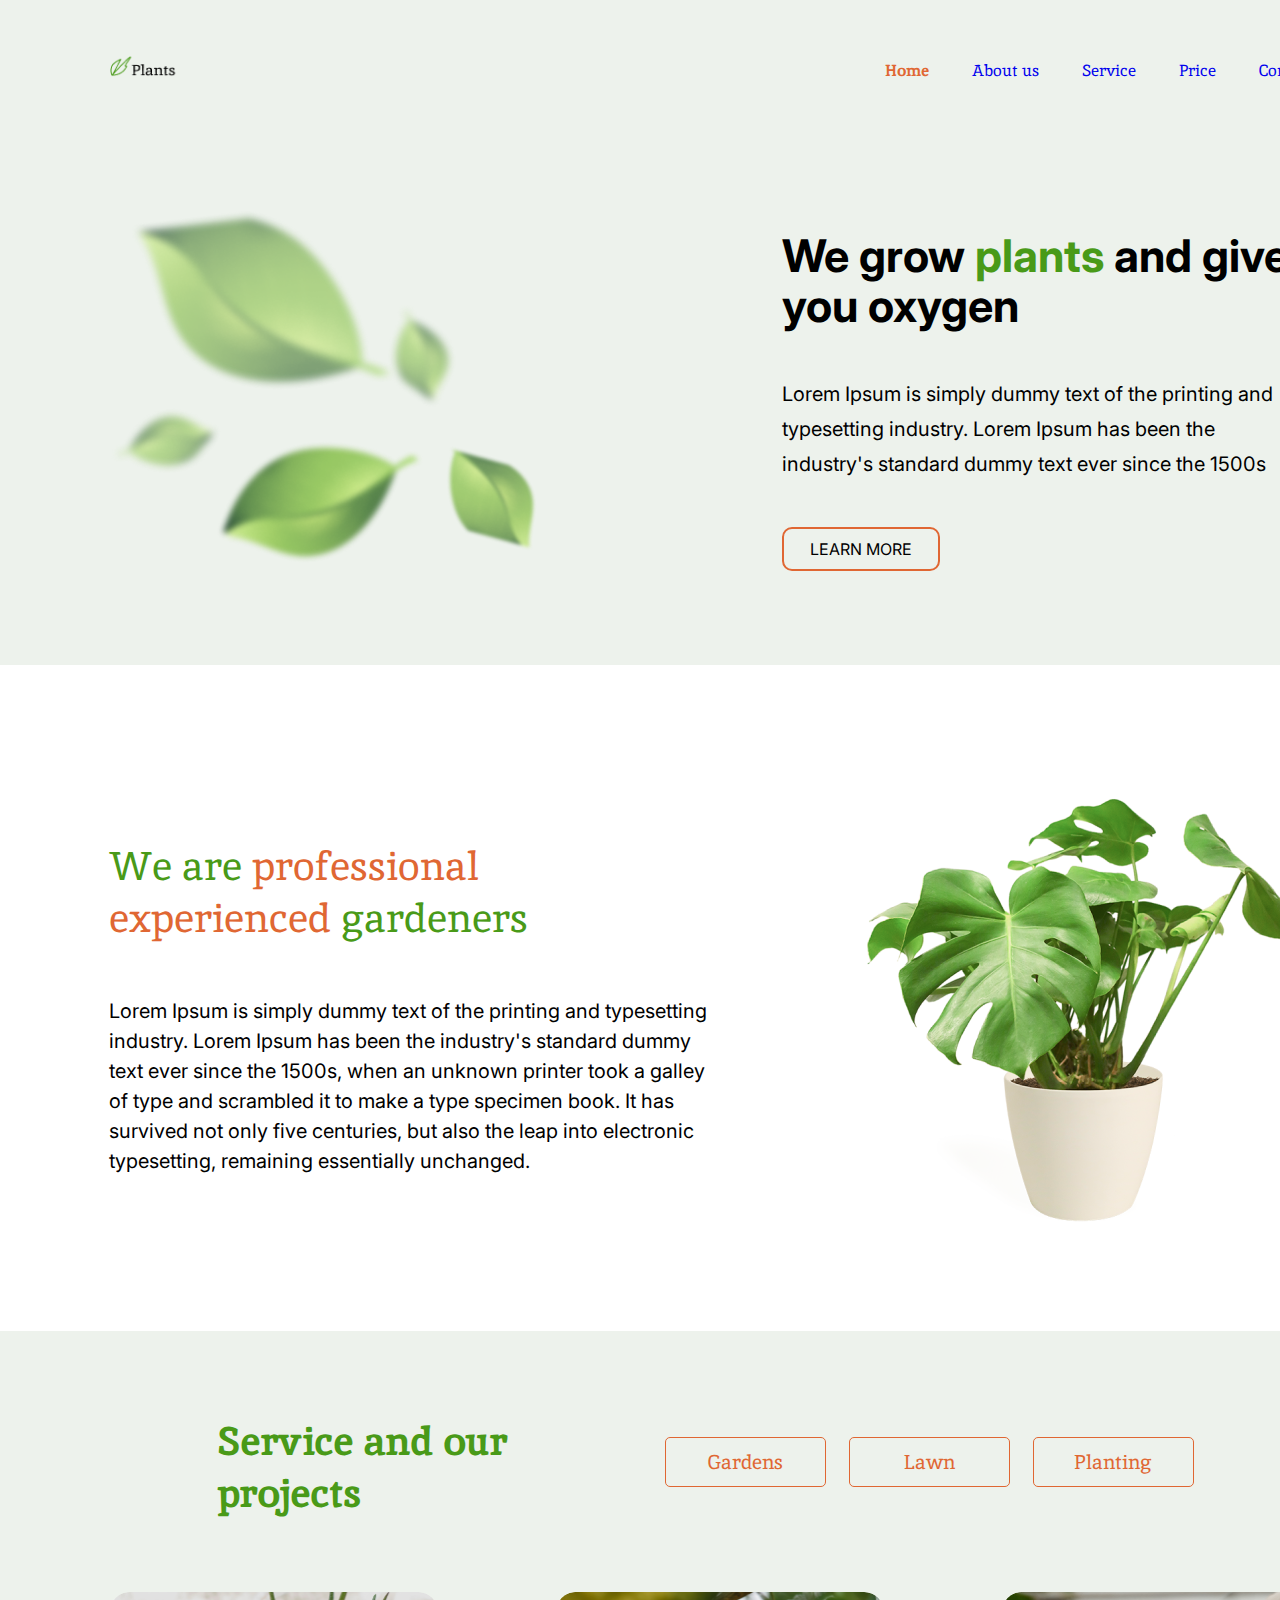
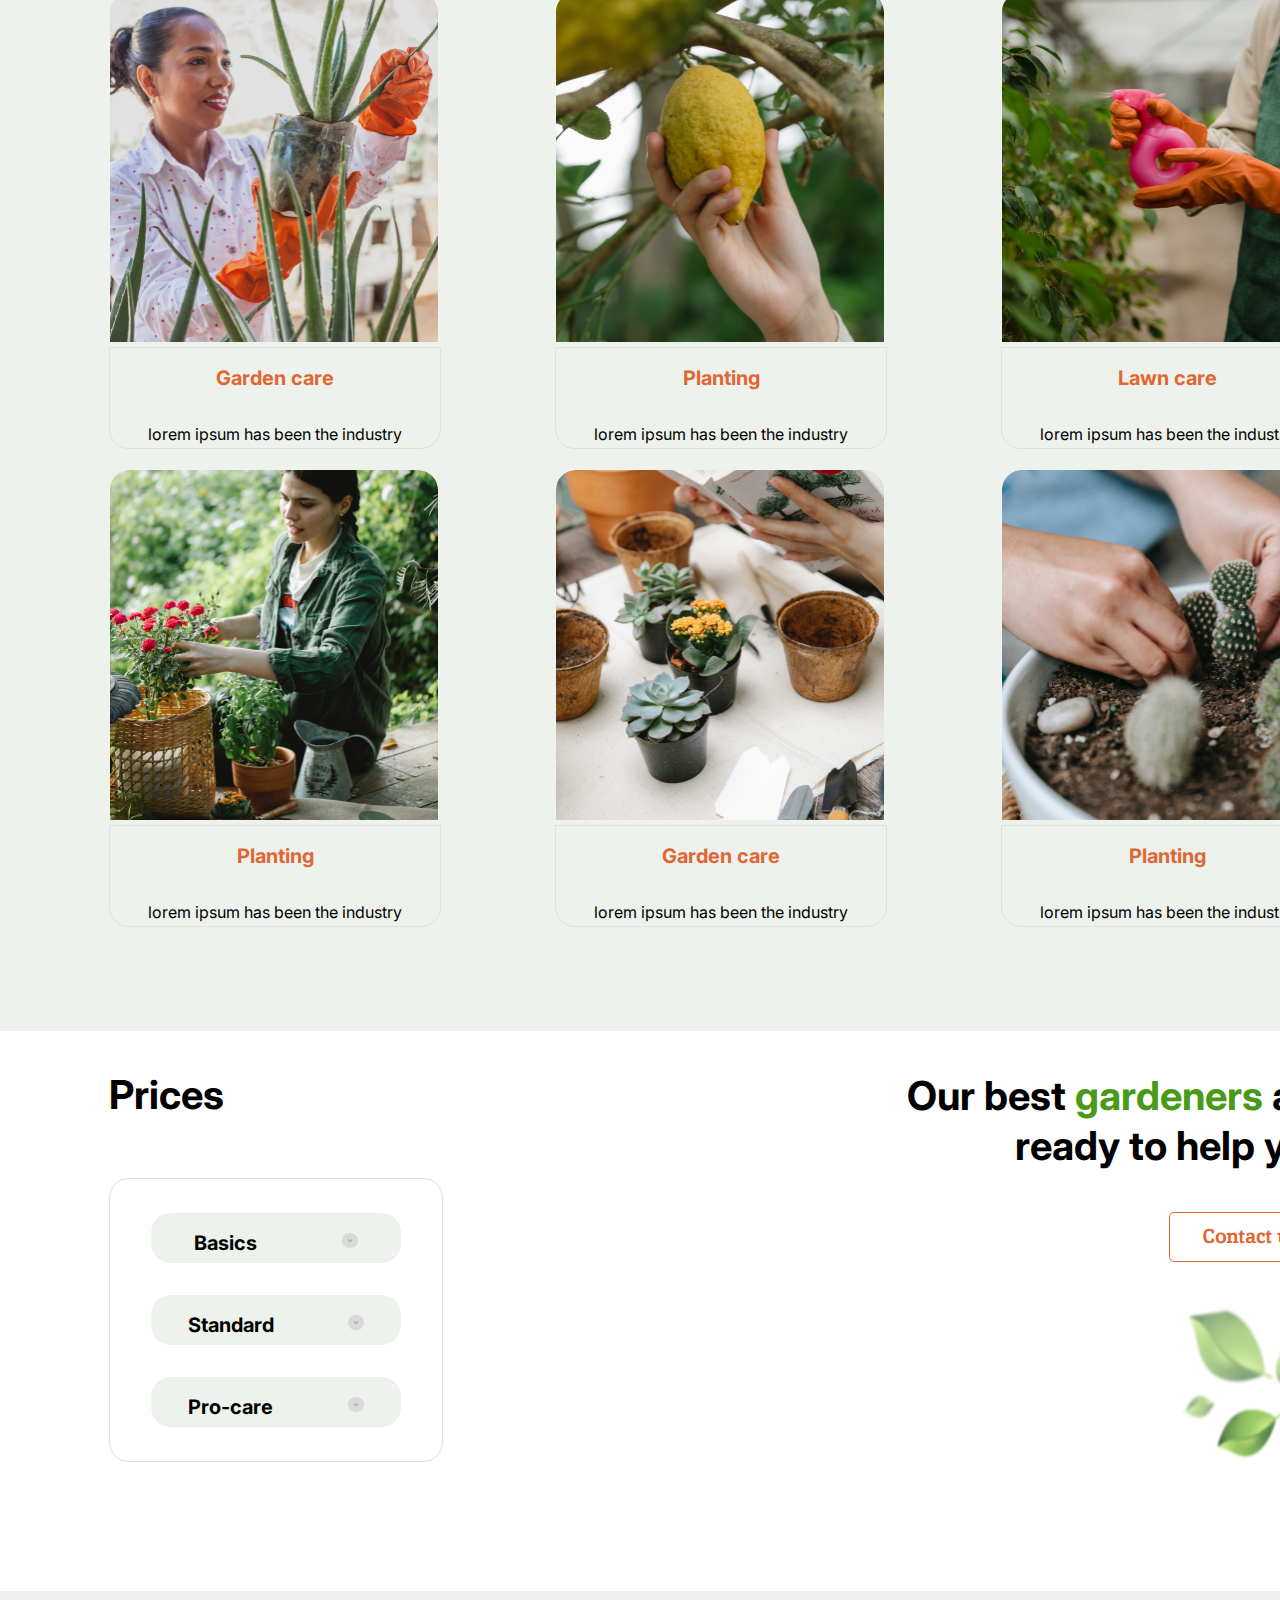
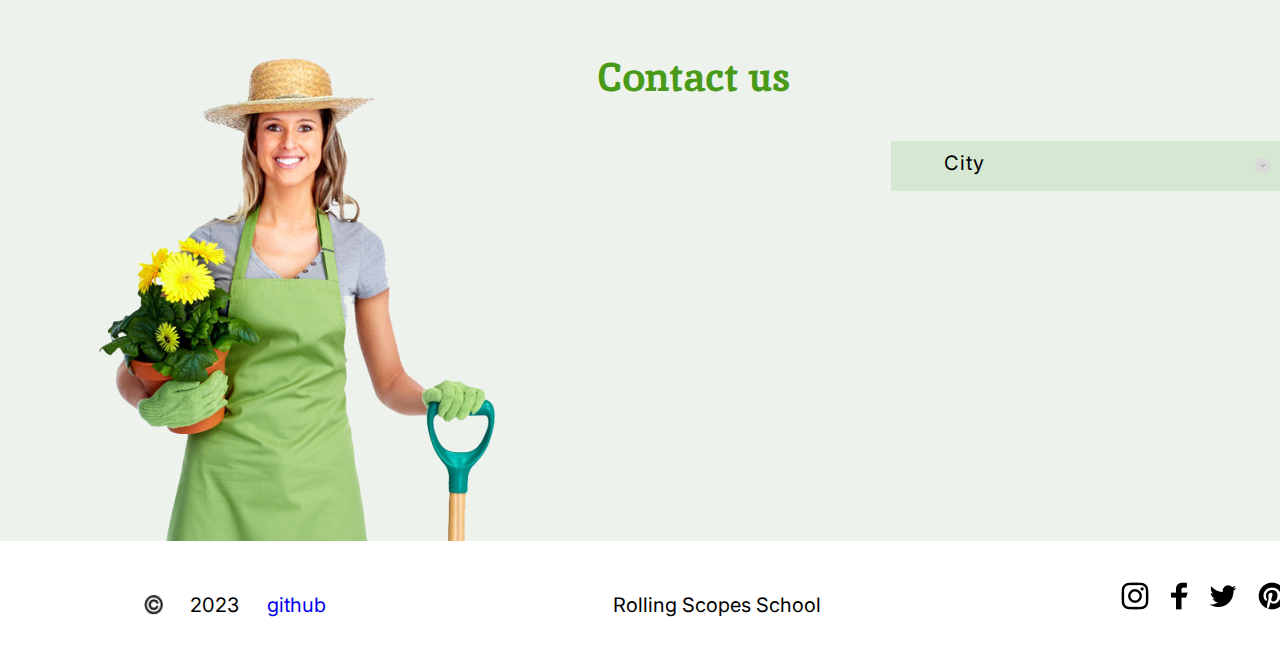
==== commit 5f9102f4: "fix: all positions, but services" ====
--- a/plants/index.html
+++ b/plants/index.html
@@ -115,7 +115,7 @@
                                         <img class="acc-dot" src="img/accordion_btn.png">
                                     </div>
                                     <div class="accordion-item">
-                                        <p class="acc-item-title">Standart</p>
+                                        <p class="acc-item-title">Standard</p>
                                         <img class="acc-dot" src="img/accordion_btn.png">
                                     </div>
                                     <div class="accordion-item">
@@ -128,7 +128,7 @@
                         </div>
                         <div class="prices-second">
                             <h3 class="prices-second-title">Our best <span class="gardeners">gardeners</span> are ready to help you</h3>
-                            <button class="btn-contact-us">Contact us</button>
+                            <button class="btn-contact-us"><span class="contact-us-text">Contact us</span></button>
                             <img class="leaves-prices" src="img/leafs.png">
                         </div>
                     </div>
@@ -145,10 +145,10 @@
         <footer>
             <div class="footer-data">
                 <img src="img/copyright.png" class="copyright">
-                <p>2023</p>
-                <p><a href="https://github.com/KateGoncharik">github</a></p>
+                <p class="footer-year">2023</p>
+                <p><a class="github-link" href="https://github.com/KateGoncharik">github</a></p>
             </div>
-            <p><a href="https://rs.school/js-stage0/">Rolling Scopes School</a></p>
+            <p><a class="school-link" href="https://rs.school/js-stage0/">Rolling Scopes School</a></p>
             <div class="social-list-block">
                 <ul class="social-list">
                     <li><img src="img/inst.png" alt=""></li>
--- a/plants/style.css
+++ b/plants/style.css
@@ -116,6 +116,9 @@
     width: 549px;
     height: 340px;
     padding-top: 36px;
+    display: flex;
+    flex-direction: column;
+    justify-content: space-between;
 
 }
 
@@ -228,14 +231,13 @@
     background-color: var(--Bg-section); 
     display: flex;
     flex-direction: column;
-    justify-content: center;
+    justify-content: space-evenly;
     align-items: center;
 }
 
 .services-content {
     width: 1007px;
     height: 94px;
-    padding: 40px 432px 90px 109px;
     display: flex;
     justify-content: space-between;
     align-items: center;
@@ -295,9 +297,13 @@
 } 
 
 .service-item-text-block {
+    width: 330px;
+    height: 100px;
     border: 1px solid var(--border-gray);
     border-radius: 0 0 20px 20px;
-    margin-top: -5px;
+    display: flex;
+    flex-direction: column;
+    justify-content: space-between;
 }
 
 .service-item-title {
@@ -330,19 +336,24 @@
 .prices {
     height: 560px;
     background-color: #FFFFFF;
+    display: flex;
+    justify-content: space-around;
 }
 
 .prices-wrapper {
     width: 1222px;
     height: 405px;
-    padding: 40px 109px 115px 109px;
-    display: flex;
-    justify-content: space-between;
+    display: flex;
+    justify-content: space-between;
+    padding: 40px;
 }
 
 .prices-first {
     width: 332px;
     height: 391.01px;
+    display: flex;
+    flex-direction: column;
+    justify-content: space-between;
 }
 
 .prices-title {
@@ -352,6 +363,8 @@
     font-size: 40px;
     line-height: 48px;
     color: #000000;
+    margin-block-end: 0;
+    margin-block-start: 0
 }
 
 .prices-middle {
@@ -385,9 +398,6 @@
 }
 
 .acc-item-title {
-    width: 100px;
-    height: 18px;
-
     font-family: 'Inter';
     font-weight: 700;
     font-size: 20px;
@@ -406,6 +416,7 @@
     display: flex;
     flex-direction: column;
     align-items: end;
+    justify-content: space-between;
 }
 
 .prices-second-title {
@@ -417,6 +428,7 @@
     font-size: 40px;
     line-height: 50px;
     text-align: end;
+    margin: 0;
 }
 
 .gardeners {
@@ -426,11 +438,18 @@
 .btn-contact-us {
     width: 162px;
     height: 50px;
+    line-height: 26px;
     border: 1px solid var(--orange);
     border-radius: 5px;
     background-color: #fff;
+
+}
+
+.contact-us-text {
+    font-weight: 700;
+    font-size: 20px;
+    font-family: 'Inika';
     color: var(--orange);
-    margin-bottom: 18px;
 }
 
 .btn-contact-us:hover {
@@ -442,7 +461,7 @@
 .leaves-prices {
     width: 152px;
     height: 175px;
-    margin-top: 18px;
+
 }
 
 /********************CONTACTS************/
@@ -508,10 +527,56 @@
 }
 /********************FOOTER************/
 footer {
+    width: 100%;
     height: 130px;
     background-color: #FFFFFF;
     display: flex;
-    justify-content: space-between;
+    justify-content: space-around;
+    align-items: center;
+}
+
+.footer-data {
+    width: 182px;
+    height: 50px;
+    display: flex;
+    justify-content: space-between;
+    align-items: center;
+   
+}
+
+.copyright {
+    width: 19px;
+    height: 20px;
+    align-self: center;
+    
+}
+
+.footer-year {
+    height: 50px;
+    
+    font-family: 'Inter';
+    font-size: 20px;
+    line-height: 50px;
+}
+
+.github-link {
+    height: 50px;
+    font-family: 'Inter';
+    font-weight: 400;
+    font-size: 20px;
+    line-height: 50px;
+    text-decoration: none;
+
+}
+
+.school-link {
+    height: 50px;
+    font-family: 'Inter';
+    font-weight: 400;
+    font-size: 20px;
+    line-height: 50px;
+    text-decoration: none;
+    color: #000000;
 }
 
 .social-list-block{
@@ -521,5 +586,14 @@
 }
 
 .social-list {
-    display: inline;
+    
+    list-style-type: none;
+    width: 188px;
+    padding-inline-start: 0;
+    margin-block-start: 0;
+    margin-block-end: 0;
+
+    display: flex;
+    justify-content: space-around;
+    align-items: center;
 }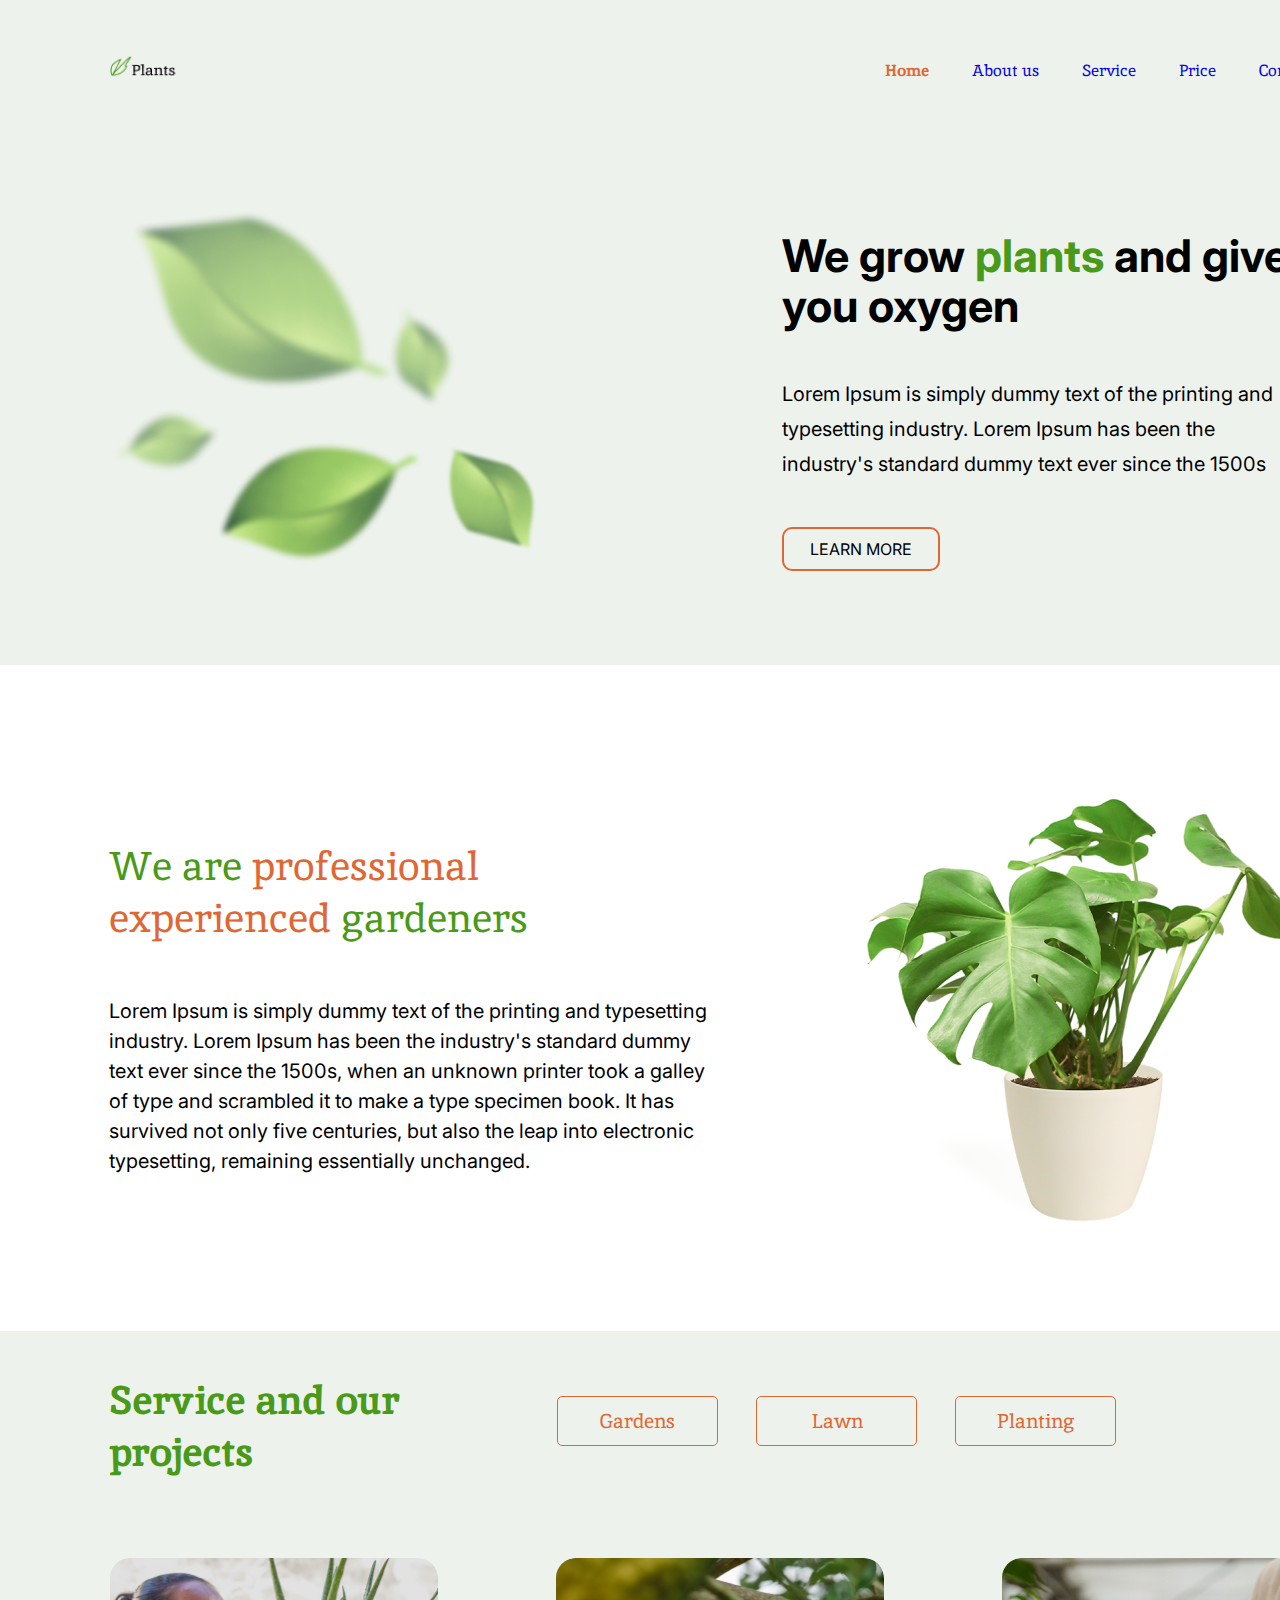
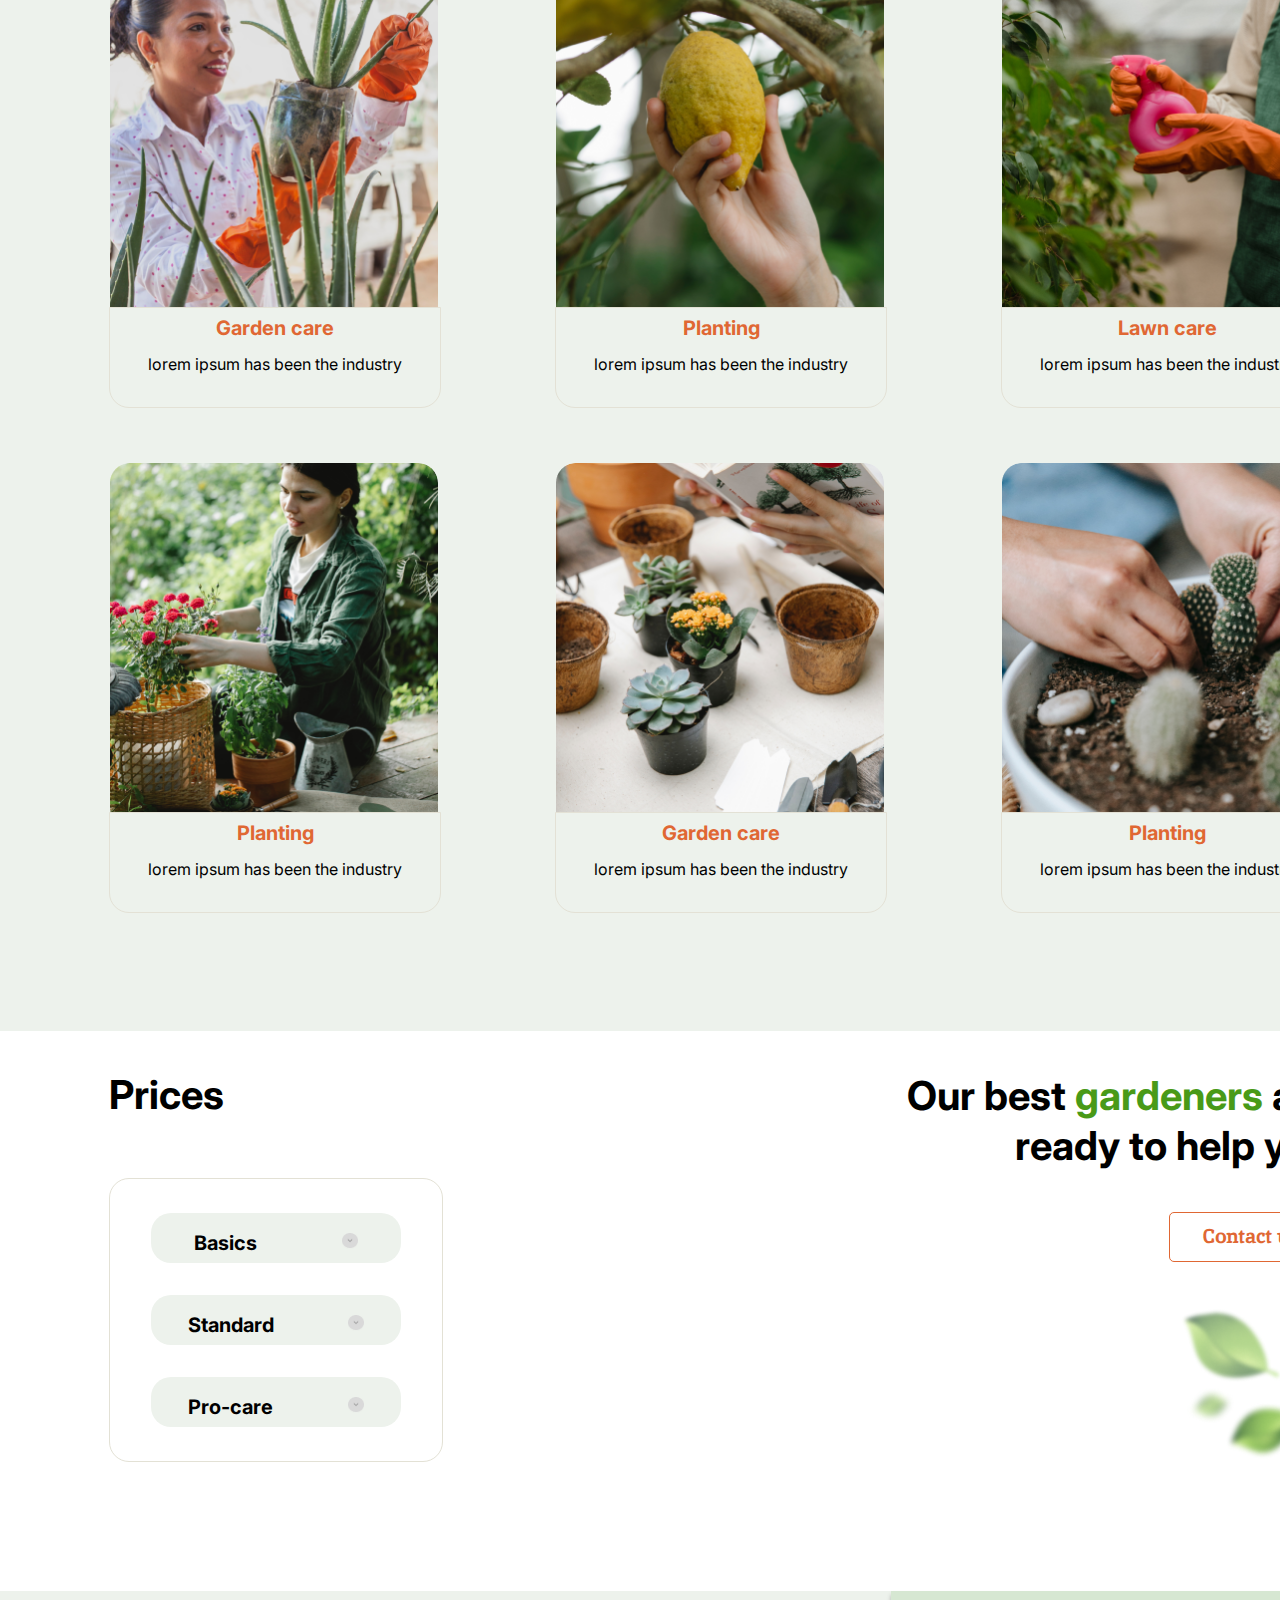
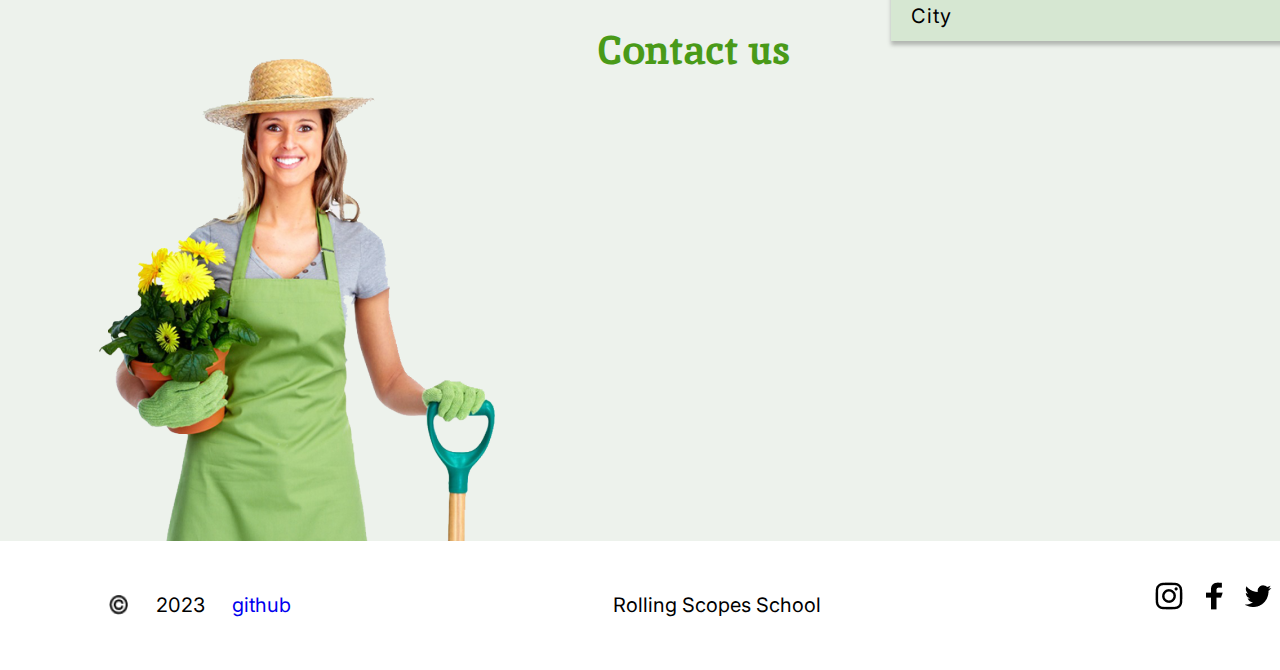
==== commit 191fc159: "fix: services, footer, but not contacts" ====
--- a/plants/index.html
+++ b/plants/index.html
@@ -26,7 +26,7 @@
             <main class="main">
                 <section class="welcome" id="home">
                     <section class="welcome-inner-section">
-                        <img class="leafs" src="img/leafs.png">
+                        <img class="leafs" src="img/leafs1.png">
                         <section class="welcome-text-block">
                             <h1 class="welcome-title">We grow <span class="plants"> plants</span> and give you oxygen</h2>
                             <p class="welcome-text">Lorem Ipsum is simply dummy text of the printing and typesetting industry. 
@@ -50,56 +50,58 @@
                     </section>
                 </section>
                 <section class="service" id="services">
-                    <div class="services-content">
-                        <h2 class="services-title">Service and our projects</h2>
-                        <div class="services-buttons">
-                            <button class="services-btn">Gardens</button>
-                            <button class="services-btn">Lawn</button>
-                            <button class="services-btn">Planting</button>
+                    <div class="service-wrapper">
+                        <div class="services-content">
+                            <h2 class="services-title">Service and our projects</h2>
+                            <div class="services-buttons">
+                                <button class="services-btn">Gardens</button>
+                                <button class="services-btn">Lawn</button>
+                                <button class="services-btn">Planting</button>
 
-                        </div>
-                    </div>
-                    <div class="services">
-                        <div class="service-item">
-                            <img class="services-photo" src="img/black-lady.png">
-                            <div class="service-item-text-block">
-                                <h3 class="service-item-title">Garden care</h3>
-                                <p class="service-item-text">lorem ipsum has been the industry</p>
                             </div>
                         </div>
-                        <div class="service-item">
-                                <img class="services-photo" src="img/lemon.png">
-                            <div class="service-item-text-block">
-                                <h3 class="service-item-title">Planting</h3>
-                                <p class="service-item-text">lorem ipsum has been the industry</p>
+                        <div class="services">
+                            <div class="service-item">
+                                <img class="services-photo" src="img/black-lady.png">
+                                <div class="service-item-text-block">
+                                    <h3 class="service-item-title">Garden care</h3>
+                                    <p class="service-item-text">lorem ipsum has been the industry</p>
+                                </div>
                             </div>
-                        </div>
-                        <div class="service-item">
-                                <img class="services-photo" src="img/gloves.png">
-                            <div class="service-item-text-block">
-                                <h3 class="service-item-title">Lawn care</h3>
-                                <p class="service-item-text">lorem ipsum has been the industry</p>
+                            <div class="service-item">
+                                    <img class="services-photo" src="img/lemon.png">
+                                <div class="service-item-text-block">
+                                    <h3 class="service-item-title">Planting</h3>
+                                    <p class="service-item-text">lorem ipsum has been the industry</p>
+                                </div>
                             </div>
-                        </div>
-                        <div class="service-item">
-                                <img class="services-photo" src="img/green-shirt.png">
-                            <div class="service-item-text-block">
-                                <h3 class="service-item-title">Planting</h3>
-                                <p class="service-item-text">lorem ipsum has been the industry</p>
+                            <div class="service-item">
+                                    <img class="services-photo" src="img/gloves.png">
+                                <div class="service-item-text-block">
+                                    <h3 class="service-item-title">Lawn care</h3>
+                                    <p class="service-item-text">lorem ipsum has been the industry</p>
+                                </div>
                             </div>
-                        </div>
-                        <div class="service-item">
-                                <img class="services-photo" src="img/pots.png">
-                            <div class="service-item-text-block">
-                                <h3 class="service-item-title">Garden care</h3>
-                                <p class="service-item-text">lorem ipsum has been the industry</p>
+                            <div class="service-item">
+                                    <img class="services-photo" src="img/green-shirt.png">
+                                <div class="service-item-text-block">
+                                    <h3 class="service-item-title">Planting</h3>
+                                    <p class="service-item-text">lorem ipsum has been the industry</p>
+                                </div>
                             </div>
-                        </div>
-                        <div class="service-item">
-                                <img class="services-photo" src="img/arms.png">
-                            <div class="service-item-text-block">
-                                <h3 class="service-item-title">Planting</h3>
-                                <p class="service-item-text">lorem ipsum has been the industry</p>
+                            <div class="service-item">
+                                    <img class="services-photo" src="img/pots.png">
+                                <div class="service-item-text-block">
+                                    <h3 class="service-item-title">Garden care</h3>
+                                    <p class="service-item-text">lorem ipsum has been the industry</p>
+                                </div>
+                            </div>
+                            <div class="service-item">
+                                    <img class="services-photo" src="img/arms.png">
+                                <div class="service-item-text-block">
+                                    <h3 class="service-item-title">Planting</h3>
+                                    <p class="service-item-text">lorem ipsum has been the industry</p>
+                                </div>
                             </div>
                         </div>
                     </div>
@@ -129,7 +131,7 @@
                         <div class="prices-second">
                             <h3 class="prices-second-title">Our best <span class="gardeners">gardeners</span> are ready to help you</h3>
                             <button class="btn-contact-us"><span class="contact-us-text">Contact us</span></button>
-                            <img class="leaves-prices" src="img/leafs.png">
+                            <img class="leaves-prices" src="img/leafs2.png">
                         </div>
                     </div>
                 </section>
@@ -143,19 +145,21 @@
                 </section>
             </main>
         <footer>
-            <div class="footer-data">
-                <img src="img/copyright.png" class="copyright">
-                <p class="footer-year">2023</p>
-                <p><a class="github-link" href="https://github.com/KateGoncharik">github</a></p>
-            </div>
-            <p><a class="school-link" href="https://rs.school/js-stage0/">Rolling Scopes School</a></p>
-            <div class="social-list-block">
-                <ul class="social-list">
-                    <li><img src="img/inst.png" alt=""></li>
-                    <li><img src="img/fb.png" alt=""></li>
-                    <li><img src="img/tw.png" alt=""></li>
-                    <li><img src="img/pint.png" alt=""></li>
-                </ul>
+            <div class="footer-content">
+                <div class="footer-data">
+                    <img src="img/copyright.png" class="copyright">
+                    <p class="footer-year">2023</p>
+                    <p><a class="github-link" href="https://github.com/KateGoncharik">github</a></p>
+                </div>
+                <p><a class="school-link" href="https://rs.school/js-stage0/">Rolling Scopes School</a></p>
+                <div class="social-list-block">
+                    <ul class="social-list">
+                        <li><img src="img/inst.png" alt=""></li>
+                        <li><img src="img/fb.png" alt=""></li>
+                        <li><img src="img/tw.png" alt=""></li>
+                        <li><img src="img/pint.png" alt=""></li>
+                    </ul>
+                </div>
             </div>
         </footer>
     </body>
--- a/plants/style.css
+++ b/plants/style.css
@@ -230,9 +230,18 @@
     height: 1300px;
     background-color: var(--Bg-section); 
     display: flex;
-    flex-direction: column;
-    justify-content: space-evenly;
-    align-items: center;
+    justify-content: center;
+    align-items: flex-start;
+}
+
+.service-wrapper {
+    width: 1222px;
+    height: 1139px;
+    display: flex;
+    flex-direction: column;
+    justify-content: space-between;
+    align-items: flex-start;
+    padding-top: 43px;
 }
 
 .services-content {
@@ -257,12 +266,13 @@
 .services-buttons {
     width: 559px;
     height: 50px;
+    display: flex;
+    justify-content: space-between;
 }
 
 .services-btn {
     width: 161px;
     height: 50px;
-    margin-right: 19px;
 
     font-family: 'Inika';
     font-size: 20px;
@@ -289,11 +299,15 @@
     display: flex;
     flex-wrap: wrap;
     justify-content: space-between;
-}
+    align-content: space-between;
+}
+
 
 .service-item {
     width: 330px;
     height: 450px;
+    display: flex;
+    flex-direction: column;
 } 
 
 .service-item-text-block {
@@ -301,9 +315,6 @@
     height: 100px;
     border: 1px solid var(--border-gray);
     border-radius: 0 0 20px 20px;
-    display: flex;
-    flex-direction: column;
-    justify-content: space-between;
 }
 
 .service-item-title {
@@ -313,6 +324,8 @@
     line-height: 20px;
     color: var(--orange);
     text-align: center;
+    margin-block-end: 0;
+    margin-block-start: 0.5em;
 }
 
 .service-item-text {
@@ -321,7 +334,6 @@
     font-family: 'Inter';
     font-size: 16px;
     line-height: 20px;
-    margin-bottom: 36px;
 }
 
 .services-photo {
@@ -482,7 +494,6 @@
 .contacts-title {
     width: 195px;
     height: 51px;
-    margin-top: 60px ;
     
     font-family: 'Inika';
     font-weight: 700;
@@ -492,37 +503,46 @@
 }
 
 .contacts-accordion {
-    width: 450px;
-    height: 50px;
-    margin-top: -200px;
+    width: 413px;
+    height: 50px;
+    /* margin-top: -200px; */
+    padding: 0 17px 0 20px;
 
     background: #D6E7D2;
-    display: flex;
-    justify-content: space-around;
-    align-items: center;
-    align-self: center;
+    box-shadow: 0px 4px 4px rgba(0, 0, 0, 0.25);
+
+    display: flex;
+    justify-content: space-between;
+    align-items: center;
+    /* align-self: center; */
+
 
 }
 
 .contacts-city {
-    width: 204px;
-    height: 40px;
-    padding-top: 10px;
-   
-    
-    font-family: 'Inter';
-    font-size: 20px;
-    letter-spacing: 0.05em;
-    text-align: justify;
-
+    /* width: 204px;
+    height: 40px; */
+    display: flex;
+    align-items: center;
+
+    box-sizing: border-box;
     margin-block-start: 0;
     margin-block-end: 0;
+    /* padding-top: 10px; */
+   
+    
+    font-family: 'Inter';
+    font-size: 20px;
+    letter-spacing: 0.05em;
+
+    margin-block-start: 0;
+    margin-block-end: 0; */
 }
 
 .acc-dot-contacts {
     width: 16px;
     height: 16px;
-    margin-right: 17.5px;
+    /* margin-right: 17.5px; */
     
 }
 /********************FOOTER************/
@@ -531,7 +551,15 @@
     height: 130px;
     background-color: #FFFFFF;
     display: flex;
-    justify-content: space-around;
+    justify-content: center;
+    align-items: center;
+}
+
+.footer-content {
+    width: 1222px;
+    height: 50px;
+    display: flex;
+    justify-content: space-between;
     align-items: center;
 }
 
